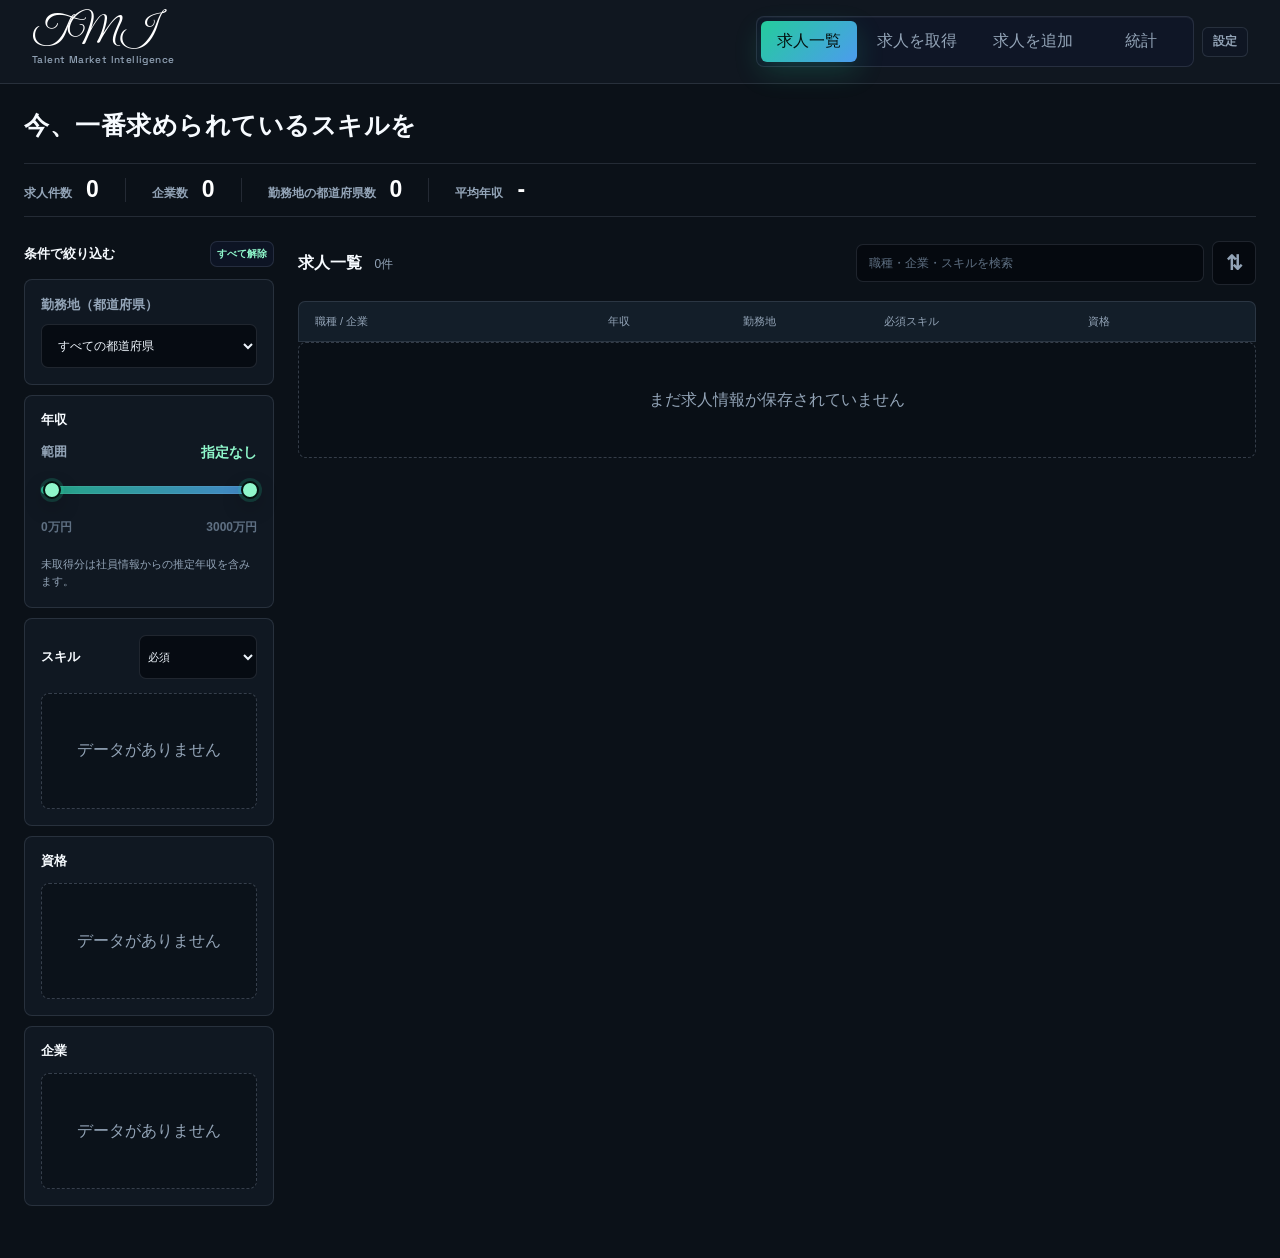
==== index.html @ b2e3cb08 "統計ページを追加（職種・スキル・資格の件数と月別推移）＋READMEを他リポジトリと同じ構成に整備" ====
<!doctype html>
<html lang="ja">
  <head>
    <meta charset="utf-8">
    <meta name="viewport" content="width=device-width, initial-scale=1">
    <title>Talent Market Intelligence</title>
    <link rel="icon" type="image/png" href="job_icon.png">
    <link rel="preconnect" href="https://fonts.googleapis.com">
    <link rel="preconnect" href="https://fonts.gstatic.com" crossorigin>
    <link href="https://fonts.googleapis.com/css2?family=Great+Vibes&family=Space+Grotesk:wght@600;700&display=swap" rel="stylesheet">
    <link rel="stylesheet" href="styles.css">
  </head>
  <body>
    <header class="app-header">
      <div class="brand">
        <h1>TMI</h1>
        <p>Talent Market Intelligence</p>
      </div>
      <div class="header-actions">
        <button class="settings-button" data-view="settings" type="button">設定</button>
        <nav class="tabs" aria-label="ページ切り替え">
          <button class="tab is-active" data-view="dashboard">求人一覧</button>
          <button class="tab" data-view="crawler">求人を取得</button>
          <button class="tab" data-view="manual">求人を追加</button>
          <a class="tab" href="stats.html">統計</a>
        </nav>
      </div>
    </header>

    <main>
      <section id="dashboard" class="view is-active">
        <div class="page-intro">
          <div><h2>今、一番求められているスキルを</h2></div>
          <button id="toggleFilterButton" class="ghost-button" type="button" aria-expanded="false" aria-controls="additionalFilterHeading regionPanel incomePanel certificationPanel companyPanel">その他の絞り込み</button>
        </div>
        <div class="metric-grid">
          <article class="metric">
            <span>求人件数</span>
            <strong id="jobCount">0</strong>
          </article>
          <article class="metric">
            <span>企業数</span>
            <strong id="companyCount">0</strong>
          </article>
          <article class="metric representative-companies" hidden>
            <span>代表企業</span>
            <div id="representativeCompanies" class="representative-list">-</div>
          </article>
          <article class="metric"><span>勤務地の都道府県数</span><strong id="regionCount">0</strong></article>
          <article class="metric">
            <span id="avgIncomeLabel">平均年収</span>
            <strong id="avgIncome">-</strong>
          </article>
        </div>

        <div class="dashboard-layout">
          <div id="explorerFilters" class="insight-column">
            <div id="additionalFilterHeading" class="filter-heading"><h2>条件で絞り込む</h2><button id="resetAllFilters" class="ghost-button compact-button" type="button">すべて解除</button></div>
            <section id="regionPanel" class="panel compact-panel">
              <label class="region-label" for="regionFilter">勤務地（都道府県）</label>
              <select id="regionFilter"><option value="">すべての都道府県</option></select>
            </section>
            <section id="incomePanel" class="panel compact-panel">
              <div class="panel-head">
                <h2>年収</h2>
                <button id="resetIncomeFilter" class="ghost-button compact-button" type="button" hidden>年収条件リセット</button>
              </div>
              <div class="income-filter" aria-label="年収フィルタ">
                <div class="income-filter-head">
                  <span>範囲</span>
                  <strong id="incomeFilterValue">指定なし</strong>
                </div>
                <div class="income-range-control">
                  <input id="incomeMinRange" type="range" min="0" max="3000" step="50" value="0" aria-label="年収下限">
                  <input id="incomeMaxRange" type="range" min="0" max="3000" step="50" value="3000" aria-label="年収上限">
                </div>
                <div class="income-filter-scale" aria-hidden="true">
                  <span id="incomeFilterMinLabel">0万円</span>
                  <span id="incomeFilterMaxLabel">3000万円</span>
                </div>
                <p class="income-estimate-hint">未取得分は社員情報からの推定年収を含みます。</p>
              </div>
            </section>

            <section class="panel skill-filter-panel">
              <div class="panel-head">
                <h2>スキル</h2>
                <div class="panel-actions">
                  <button id="resetSkillFilters" class="ghost-button compact-button" type="button" hidden>スキル条件リセット</button>
                  <select id="skillTypeFilter" aria-label="スキル種別">
                    <option value="required">必須</option>
                    <option value="preferred">推奨</option>
                  </select>
                </div>
              </div>
              <div id="skillChart" class="skill-chart empty">データがありません</div>
            </section>

            <section id="certificationPanel" class="panel compact-panel">
              <div class="panel-head">
                <h2>資格</h2>
                <button id="resetCertificationFilters" class="ghost-button compact-button" type="button" hidden>資格条件リセット</button>
              </div>
              <div id="certificationChart" class="skill-chart certification-cloud empty">データがありません</div>
            </section>

            <section id="companyPanel" class="panel compact-panel">
              <div class="panel-head">
                <h2>企業</h2>
                <button id="resetCompanyFilters" class="ghost-button compact-button" type="button" hidden>企業条件リセット</button>
              </div>
              <div id="companyChart" class="skill-chart company-cloud empty">データがありません</div>
            </section>
          </div>

          <section class="panel results-panel">
            <div class="panel-head">
              <h2>求人一覧 <span id="resultCount" class="result-count" aria-live="polite">0件</span></h2>
              <p id="jobLoadStatus" role="status" hidden></p>
              <div class="job-list-tools">
                <div class="sort-menu">
                  <button id="sortMenuButton" class="icon-button" type="button" aria-label="ソート条件" aria-expanded="false">⇅</button>
                  <div id="sortMenu" class="sort-options" hidden>
                    <button type="button" data-sort-value="default">初期順</button>
                    <button type="button" data-sort-value="income-desc">年収が高い順</button>
                    <button type="button" data-sort-value="income-asc">年収が低い順</button>
                    <button type="button" data-sort-value="company-asc">企業名順</button>
                    <button type="button" data-sort-value="location-asc">勤務地順</button>
                    <button type="button" data-sort-value="title-asc">職種名順</button>
                    <button type="button" data-sort-value="date-desc">登録日が新しい順</button>
                    <button type="button" data-sort-value="date-asc">登録日が古い順</button>
                  </div>
                </div>
                <div class="search-box">
                  <input id="searchInput" type="search" aria-label="求人を検索" placeholder="職種・企業・スキルを検索">
                </div>
              </div>
            </div>
            <div id="activeFilters" class="active-filters" aria-label="選択中の条件" hidden></div>
            <div class="job-table-head" aria-hidden="true"><span>職種 / 企業</span><span>年収</span><span>勤務地</span><span>必須スキル</span><span>資格</span></div>
            <div id="jobList" class="job-list empty">まだ求人情報が保存されていません</div>
          </section>
        </div>
      </section>

      <section id="crawler" class="view">
        <section class="panel crawler-panel">
          <div class="panel-head">
            <h2>求人情報を取得</h2>
          </div>

          <form id="crawlForm" class="crawl-form">
            <div class="form-row">
              <label>
                企業名
                <select id="crawlCompanySelect">
                  <option value="株式会社NTTデータ">株式会社NTTデータ</option>
                  <option value="NEC">NEC</option>
                  <option value="custom">直接入力</option>
                </select>
              </label>
              <label hidden>
                企業名を直接入力
                <input id="companyName" type="text" value="株式会社NTTデータ" required>
              </label>
              <label>
                最大取得件数
                <input id="crawlLimit" type="number" min="1" max="50" value="10">
              </label>
            </div>
            <label>
              求人一覧URL（企業選択で自動入力）
              <input id="crawlUrl" type="url" value="https://nttdata-career.jposting.net/u/job.phtml?job_category_code=34" placeholder="https://example.com/joblist" required>
            </label>
            <button class="primary-button" type="submit">クロール開始</button>
          </form>

          <div id="crawlStatus" class="status" aria-live="polite">企業を選択してクロール開始をクリックしてください。</div>
          <p class="helper-text">企業の公式求人一覧URLを自動入力します。別の一覧や個別求人を取得する場合はURLを変更できます。同じ内容は追加せず、変更された求人は更新します。</p>
        </section>

        <section class="panel">
          <h2>抽出結果プレビュー</h2>
          <div id="crawlPreview" class="job-list empty">取得した求人がここに表示されます</div>
        </section>
      </section>

      <section id="manual" class="view">
        <section class="panel crawler-panel">
          <div class="panel-head">
            <h2>求人票を貼り付け</h2>
          </div>

          <form id="manualForm" class="crawl-form">
            <div class="form-row">
              <label>
                企業名選択
                <select id="manualCompanySelect">
                  <option value="株式会社NTTデータ">株式会社NTTデータ</option>
                  <option value="NEC">NEC</option>
                  <option value="custom">直接入力</option>
                </select>
              </label>
              <label>
                企業名
                <input id="manualCompanyName" type="text" value="株式会社NTTデータ" required>
              </label>
            </div>
            <label>
              求人票テキスト
              <textarea id="manualText" rows="18" placeholder="求人票を丸ごと貼り付けてください" required></textarea>
            </label>
            <button class="primary-button" type="submit">解析してプレビュー</button>
          </form>

          <div id="manualStatus" class="status">求人票を貼り付けると、職務内容・年収・必須/歓迎スキルなどを抽出します。</div>
        </section>

        <section class="panel">
          <h2>解析結果プレビュー</h2>
          <div id="manualPreview" class="job-list empty">解析した求人がここに表示されます</div>
          <div id="manualEditor" class="manual-editor" hidden></div>
        </section>
      </section>

      <section id="settings" class="view">
        <div class="settings-heading"><div><p class="eyebrow">SETTINGS</p><h1>データと辞書を管理</h1><p>抽出する言葉を整えて、求人を比較しやすく。</p></div><div id="settingsOverview" class="settings-overview"></div></div>
        <section class="panel settings-workspace">
          <nav class="settings-tabs" role="tablist" aria-label="設定の項目">
            <button id="settingsTabSkill" type="button" role="tab" data-settings-tab="skill" aria-controls="settingsPaneSkill" aria-selected="true">スキル</button>
            <button id="settingsTabCertification" type="button" role="tab" data-settings-tab="certification" aria-controls="settingsPaneCertification" aria-selected="false">資格</button>
            <button id="settingsTabCategory" type="button" role="tab" data-settings-tab="skill-category" aria-controls="settingsPaneCategory" aria-selected="false">カテゴリ</button>
            <button id="settingsTabJobs" type="button" role="tab" data-settings-tab="jobs" aria-controls="settingsPaneJobs" aria-selected="false">求人管理</button>
          </nav>
          <div id="settingsDictionaryToolbar" class="settings-toolbar">
            <label class="settings-search">辞書を検索<input id="dictionarySearch" type="search" placeholder="名前・別名で検索（例：K8s）"></label>
            <label>カテゴリ<select id="dictionaryCategoryFilter"><option value="">すべて</option></select></label>
            <label>使用状況<select id="dictionaryUsageFilter"><option value="all">すべて</option><option value="used">求人で使用中</option><option value="unused">未使用</option></select></label>
            <label>並び順<select id="dictionarySort"><option value="usage">使用件数が多い順</option><option value="name">名前順</option></select></label>
          </div>
          <form id="dictionaryForm">
            <section id="settingsPaneSkill" class="dictionary-section" data-dictionary-type="skill" data-settings-pane="skill" role="tabpanel" aria-labelledby="settingsTabSkill">
              <div class="dictionary-head">
                <div><h2>スキル辞書 <span id="skillDictionaryCount" class="dictionary-count">0件</span></h2><p>言語・製品・具体的な経験を登録。同じ意味の表記は統合します。</p></div>
                <button class="ghost-button compact-button" data-add-dictionary-row="skill" type="button">＋ スキルを追加</button>
              </div>
              <div id="skillDictionaryEditor" class="dictionary-editor"></div>
              <details class="alias-guide"><summary>表記を統合するルール</summary><div id="skillAliasGuide"></div><p>必須と歓迎に同じ語がある場合は必須だけを表示。求人原文は保持します。</p></details>
            </section>
            <section id="settingsPaneCategory" class="dictionary-section" data-dictionary-type="skill-category" data-settings-pane="skill-category" role="tabpanel" aria-labelledby="settingsTabCategory" hidden>
              <div class="dictionary-head">
                <div><h2>カテゴリと色</h2><p>スキルカードの分類・色をまとめて管理します。</p></div>
                <button class="ghost-button compact-button" data-add-dictionary-row="skill-category" type="button">＋ カテゴリを追加</button>
              </div>
              <div id="skillCategoryEditor" class="dictionary-editor compact-dictionary-editor"></div>
            </section>
            <section id="settingsPaneCertification" class="dictionary-section" data-dictionary-type="certification" data-settings-pane="certification" role="tabpanel" aria-labelledby="settingsTabCertification" hidden>
              <div class="dictionary-head">
                <div><h2>資格辞書 <span id="certificationDictionaryCount" class="dictionary-count">0件</span></h2><p>認定・試験の名称を管理。製品名や職種は資格に含めません。</p></div>
                <button class="ghost-button compact-button" data-add-dictionary-row="certification" type="button">＋ 資格を追加</button>
              </div>
              <div id="certificationDictionaryEditor" class="dictionary-editor"></div>
            </section>
            <div class="settings-savebar">
              <span id="dictionaryDirtyStatus" role="status">保存済み</span>
              <div><button id="normalizeDictionaryButton" class="ghost-button" type="button">表記・重複を整理</button><button id="resetDictionaryButton" class="ghost-button" type="button">初期値に戻す</button><button id="saveDictionaryButton" class="primary-button" type="submit">変更を保存</button></div>
            </div>
          </form>
          <div id="dictionaryStatus" class="status" role="status" hidden></div>
          <section id="settingsPaneJobs" data-settings-pane="jobs" role="tabpanel" aria-labelledby="settingsTabJobs" hidden>
            <div class="dictionary-head"><div><h2>求人データ</h2><p>保存した原文から抽出し直すか、現在の項目だけを整理できます。</p></div></div>
            <div class="settings-data-actions"><div><strong>全文から再抽出</strong><p>辞書や抽出ルールを変更した後に使用します。</p><button id="reparseDocumentsButton" class="ghost-button" type="button">保存した全文から再解析</button></div><div><strong>表記を整理</strong><p>現在のスキル・資格・年収の表記を整えます。</p><button id="cleanupDataButton" class="ghost-button" type="button">データを整理</button></div></div>
            <div id="settingsJobStatus" class="status" role="status" hidden></div>
            <div class="settings-toolbar"><label class="settings-search">求人を検索<input id="settingsJobSearch" type="search" placeholder="求人名・企業・スキル"></label><label>企業<select id="settingsJobCompany"><option value="">すべての企業</option></select></label></div>
            <div class="settings-pagination"><span id="settingsJobCount"></span><div><button id="settingsJobsPrevious" class="ghost-button compact-button" type="button">前へ</button><span id="settingsJobPage"></span><button id="settingsJobsNext" class="ghost-button compact-button" type="button">次へ</button></div></div>
            <div id="settingsJobList" class="settings-job-list empty">求人がありません</div>
          </section>
        </section>
      </section>
    </main>

    <template id="jobCardTemplate">
      <article class="job-card">
        <div class="job-card-head">
          <div>
            <h3></h3>
            <p class="company"></p>
          </div>
          <span class="income"></span>
        </div>
        <div class="match-summary" hidden></div>
        <div class="job-meta"></div>
        <dl class="skill-block">
          <div>
            <dt>必須</dt>
            <dd class="required"></dd>
          </div>
          <div>
            <dt>資格</dt>
            <dd class="certifications"></dd>
          </div>
        </dl>
        <details class="job-detail-block">
          <summary><span class="detail-closed-label">詳細を確認</span><span class="detail-open-label">詳細を閉じる</span></summary>
          <div class="job-detail-content">
          <section><h4>歓迎スキル</h4><div class="preferred"></div></section>
          <section>
            <h4>職務内容</h4>
            <p class="description"></p>
          </section>
          <section>
            <h4>補足</h4>
            <p class="notes"></p>
          </section>
          <section class="income-estimate" hidden><h4>推定年収の根拠</h4><p class="income-estimate-text"></p><a class="income-estimate-source" target="_blank" rel="noreferrer"></a></section>
          <details class="source-document" hidden><summary>保存した求人全文</summary><p class="source-document-date"></p><pre class="source-document-text"></pre></details>
          </div>
        </details>
        <a class="source" target="_blank" rel="noreferrer">求人ページ</a>
      </article>
    </template>

    <script src="company-parsers.js"></script>
    <script src="crawler.js"></script>
    <script src="app.js"></script>
  </body>
</html>
---- styles.css ----
:root {
  color-scheme: dark;
  --bg: #080b10;
  --bg-soft: #0d121a;
  --surface: rgba(17, 24, 35, 0.86);
  --surface-strong: #111827;
  --surface-soft: #162230;
  --text: #edf4fb;
  --muted: #93a4b7;
  --faint: #5f7083;
  --line: rgba(148, 163, 184, 0.18);
  --line-strong: rgba(148, 163, 184, 0.32);
  --accent: #25d6a2;
  --accent-strong: #8ff7cb;
  --accent-blue: #51a7ff;
  --accent-soft: rgba(37, 214, 162, 0.13);
  --warn: #ffd18a;
  --warn-bg: rgba(154, 97, 0, 0.18);
  --shadow: 0 20px 60px rgba(0, 0, 0, 0.34);
}

*,
*::before,
*::after {
  box-sizing: border-box;
  min-width: 0;
}

html {
  width: 100%;
  max-width: 100%;
  overflow-x: hidden;
}

body {
  margin: 0;
  width: 100%;
  max-width: 100%;
  min-height: 100vh;
  overflow-x: hidden;
  background:
    radial-gradient(circle at 12% -8%, rgba(37, 214, 162, 0.2), transparent 30%),
    radial-gradient(circle at 88% 6%, rgba(81, 167, 255, 0.18), transparent 28%),
    linear-gradient(180deg, #0a0e15 0%, var(--bg) 42%, #06080c 100%);
  color: var(--text);
  font-family: "Segoe UI", "Yu Gothic UI", "Meiryo", sans-serif;
}

img,
svg,
canvas,
iframe {
  max-width: 100%;
}

body::before {
  content: "";
  position: fixed;
  inset: 0;
  z-index: -1;
  pointer-events: none;
  background-image:
    linear-gradient(rgba(148, 163, 184, 0.045) 1px, transparent 1px),
    linear-gradient(90deg, rgba(148, 163, 184, 0.045) 1px, transparent 1px);
  background-size: 48px 48px;
  mask-image: linear-gradient(180deg, rgba(0, 0, 0, 0.86), transparent 78%);
}

.app-header {
  display: flex;
  align-items: center;
  justify-content: space-between;
  gap: 24px;
  width: 100%;
  min-height: 112px;
  padding: 24px clamp(16px, 4vw, 52px) 20px;
  background: rgba(8, 11, 16, 0.72);
  border-bottom: 1px solid var(--line);
  backdrop-filter: blur(18px);
}

h1,
h2,
h3,
p {
  margin-top: 0;
}

h1 {
  margin-bottom: 0;
  color: #ffffff;
  font-family: "Great Vibes", "Brush Script MT", cursive;
  font-size: clamp(42px, 5vw, 68px);
  font-weight: 400;
  line-height: 0.82;
  text-shadow:
    0 0 24px rgba(37, 214, 162, 0.22),
    0 12px 34px rgba(0, 0, 0, 0.42);
}

h2 {
  margin-bottom: 0;
  color: #f7fbff;
  font-size: 18px;
  line-height: 1.25;
}

.brand {
  display: grid;
  justify-items: center;
  gap: 10px;
  width: max-content;
  max-width: 100%;
}

.brand p {
  margin-bottom: 0;
  text-align: center;
  color: var(--muted);
  font-family: "Space Grotesk", "Segoe UI", sans-serif;
  font-size: clamp(12px, 1.4vw, 16px);
  font-weight: 700;
  line-height: 1;
  text-transform: none;
  letter-spacing: 0;
}

main {
  width: min(1200px, calc(100% - 32px));
  max-width: 100%;
  margin: 28px auto 52px;
}

.tabs {
  display: inline-flex;
  gap: 4px;
  max-width: 100%;
  padding: 4px;
  border: 1px solid var(--line);
  border-radius: 8px;
  background: rgba(15, 23, 42, 0.68);
  box-shadow: inset 0 1px 0 rgba(255, 255, 255, 0.04);
}

.header-actions {
  display: grid;
  justify-items: end;
  gap: 8px;
  max-width: 100%;
}

.settings-button {
  min-height: 30px;
  border: 1px solid rgba(148, 163, 184, 0.18);
  border-radius: 6px;
  padding: 5px 10px;
  background: rgba(15, 23, 42, 0.36);
  color: var(--muted);
  font-size: 12px;
  font-weight: 800;
  cursor: pointer;
}

.settings-button:hover,
.settings-button.is-active {
  border-color: rgba(37, 214, 162, 0.38);
  color: var(--accent-strong);
  background: rgba(37, 214, 162, 0.08);
}

.tab,
button,
input,
select {
  font: inherit;
}

.tab {
  min-width: 96px;
  max-width: 100%;
  border: 0;
  border-radius: 6px;
  padding: 10px 16px;
  background: transparent;
  color: var(--muted);
  cursor: pointer;
  transition: background 160ms ease, color 160ms ease, box-shadow 160ms ease;
}

.tab:hover {
  color: var(--text);
  background: rgba(255, 255, 255, 0.04);
}

.tab.is-active {
  background: linear-gradient(135deg, rgba(37, 214, 162, 0.95), rgba(81, 167, 255, 0.92));
  color: #04110f;
  box-shadow: 0 10px 28px rgba(37, 214, 162, 0.18);
}

.view {
  display: none;
  max-width: 100%;
}

.view.is-active {
  display: block;
}

.metric-grid {
  display: grid;
  grid-template-columns: repeat(4, minmax(0, 1fr));
  gap: 14px;
  margin-bottom: 18px;
}

.metric,
.panel,
.job-card {
  max-width: 100%;
  background: var(--surface);
  border: 1px solid var(--line);
  border-radius: 8px;
  box-shadow: var(--shadow);
  backdrop-filter: blur(16px);
}

.metric {
  position: relative;
  overflow: hidden;
  min-height: 120px;
  padding: 18px;
}

.metric::after {
  content: "";
  position: absolute;
  right: -38px;
  top: -38px;
  width: 112px;
  height: 112px;
  border-radius: 50%;
  background: radial-gradient(circle, rgba(37, 214, 162, 0.18), transparent 68%);
}

.metric span {
  display: block;
  margin-bottom: 16px;
  color: var(--muted);
  font-size: 13px;
  font-weight: 700;
}

.metric strong {
  color: #ffffff;
  font-size: 34px;
  line-height: 1;
}

.representative-companies {
  display: flex;
  flex-direction: column;
}

.representative-companies > span {
  margin-bottom: 10px;
}

.representative-list {
  display: grid;
  grid-template-columns: repeat(2, minmax(0, 1fr));
  gap: 6px;
}

.representative-list span {
  display: inline-flex;
  align-items: center;
  justify-content: center;
  max-width: 100%;
  min-height: 26px;
  margin-bottom: 0;
  padding: 4px 6px;
  border: 1px solid rgba(81, 167, 255, 0.24);
  border-radius: 7px;
  background: rgba(81, 167, 255, 0.09);
  color: #d9ecff;
  font-size: 10px;
  font-weight: 850;
  line-height: 1.2;
  text-align: center;
  overflow-wrap: anywhere;
}

.dashboard-layout {
  display: grid;
  grid-template-columns: minmax(280px, 0.78fr) minmax(0, 1.52fr);
  max-width: 100%;
  gap: 18px;
}

.insight-column {
  display: grid;
  gap: 18px;
  align-content: start;
}

.compact-panel {
  padding-bottom: 14px;
}

.panel {
  padding: 18px;
}

.panel-head {
  display: flex;
  align-items: center;
  justify-content: space-between;
  flex-wrap: wrap;
  gap: 14px;
  margin-bottom: 16px;
}

input,
select,
textarea {
  width: 100%;
  max-width: 100%;
  min-height: 44px;
  border: 1px solid var(--line);
  border-radius: 7px;
  padding: 10px 12px;
  background: rgba(4, 8, 13, 0.72);
  color: var(--text);
  outline: none;
  transition: border-color 160ms ease, box-shadow 160ms ease, background 160ms ease;
}

input::placeholder {
  color: var(--faint);
}

input:focus,
select:focus,
textarea:focus {
  border-color: rgba(37, 214, 162, 0.76);
  box-shadow: 0 0 0 3px rgba(37, 214, 162, 0.12);
  background: rgba(7, 12, 20, 0.92);
}

input:disabled {
  border-color: rgba(148, 163, 184, 0.1);
  background: rgba(10, 15, 22, 0.42);
  color: var(--faint);
  cursor: not-allowed;
}

textarea {
  min-height: 320px;
  resize: vertical;
  line-height: 1.65;
}

select {
  width: auto;
  min-width: 118px;
}

.panel-actions {
  display: flex;
  align-items: center;
  justify-content: flex-end;
  flex-wrap: wrap;
  gap: 8px;
}

.job-list-tools {
  display: flex;
  align-items: center;
  justify-content: flex-end;
  gap: 8px;
  width: min(400px, 100%);
}

.sort-menu {
  position: relative;
  flex: 0 0 auto;
}

.icon-button {
  display: inline-grid;
  width: 44px;
  min-width: 44px;
  height: 44px;
  place-items: center;
  border: 1px solid var(--line);
  border-radius: 7px;
  background: rgba(4, 8, 13, 0.72);
  color: var(--muted);
  font-size: 20px;
  font-weight: 900;
  line-height: 1;
  cursor: pointer;
}

.icon-button:hover,
.icon-button.is-active,
.icon-button[aria-expanded="true"] {
  border-color: rgba(37, 214, 162, 0.48);
  background: rgba(37, 214, 162, 0.1);
  color: var(--accent-strong);
}

.sort-options {
  position: absolute;
  top: calc(100% + 8px);
  right: 0;
  z-index: 10;
  display: grid;
  min-width: 190px;
  padding: 6px;
  border: 1px solid var(--line-strong);
  border-radius: 8px;
  background: rgba(10, 15, 22, 0.98);
  box-shadow: 0 18px 42px rgba(0, 0, 0, 0.38);
}

.sort-options[hidden] {
  display: none;
}

.sort-options button {
  width: 100%;
  min-height: 34px;
  border: 0;
  border-radius: 6px;
  padding: 7px 9px;
  background: transparent;
  color: #dbe7f2;
  font-size: 12px;
  font-weight: 800;
  text-align: left;
  cursor: pointer;
}

.sort-options button:hover,
.sort-options button.is-active {
  background: rgba(37, 214, 162, 0.1);
  color: var(--accent-strong);
}

.search-box {
  flex: 1 1 auto;
  width: min(340px, 100%);
}

.skill-chart {
  display: grid;
  gap: 12px;
  max-width: 100%;
}

.skill-chart.word-cloud {
  display: flex;
  align-content: flex-start;
  align-items: center;
  flex-wrap: wrap;
  gap: 10px;
  min-height: 260px;
  padding: 8px 2px 2px;
  cursor: default;
}

.certification-cloud.word-cloud {
  min-height: 130px;
}

.company-cloud.word-cloud {
  min-height: 130px;
}

.trend-collapse {
  display: flex;
  flex-direction: column;
  flex: 1 0 100%;
  width: 100%;
}

.trend-collapse summary {
  order: 1;
  width: fit-content;
  max-width: 100%;
  min-height: 32px;
  padding: 6px 10px;
  border: 1px solid rgba(148, 163, 184, 0.2);
  border-radius: 7px;
  background: rgba(15, 23, 42, 0.62);
  color: #d8e4ef;
  font-size: 12px;
  font-weight: 900;
  cursor: pointer;
  list-style-position: inside;
}

.trend-collapse summary:hover {
  border-color: rgba(37, 214, 162, 0.38);
  color: var(--accent-strong);
}

.trend-collapse-body {
  order: 0;
  display: flex;
  align-content: flex-start;
  align-items: center;
  flex-wrap: wrap;
  gap: 10px;
  margin-bottom: 12px;
}

.income-filter {
  display: grid;
  gap: 10px;
}

.income-filter-head,
.income-filter-scale {
  display: flex;
  align-items: center;
  justify-content: space-between;
  gap: 12px;
}

.income-filter-head span {
  color: var(--muted);
  font-size: 13px;
  font-weight: 800;
}

.income-filter-head strong {
  color: var(--accent-strong);
  font-size: 14px;
  line-height: 1.3;
  text-align: right;
}

.income-filter-scale {
  color: var(--faint);
  font-size: 12px;
  font-weight: 750;
}

.income-range-control {
  --income-min-pos: 0%;
  --income-max-pos: 100%;
  position: relative;
  display: grid;
  align-items: center;
  min-height: 34px;
}

.income-range-control::before {
  content: "";
  grid-area: 1 / 1;
  height: 8px;
  border-radius: 999px;
  background:
    linear-gradient(
      90deg,
      rgba(148, 163, 184, 0.14) 0%,
      rgba(148, 163, 184, 0.14) var(--income-min-pos),
      rgba(37, 214, 162, 0.72) var(--income-min-pos),
      rgba(81, 167, 255, 0.74) var(--income-max-pos),
      rgba(148, 163, 184, 0.14) var(--income-max-pos),
      rgba(148, 163, 184, 0.14) 100%
    ),
    rgba(148, 163, 184, 0.14);
  box-shadow: inset 0 0 0 1px rgba(237, 244, 251, 0.07);
}

.income-range-control input[type="range"] {
  grid-area: 1 / 1;
  min-height: 34px;
  padding: 0;
  border: 0;
  background: transparent;
  box-shadow: none;
  pointer-events: none;
  appearance: none;
}

.income-range-control input[type="range"]::-webkit-slider-runnable-track {
  height: 8px;
  background: transparent;
}

.income-range-control input[type="range"]::-webkit-slider-thumb {
  width: 18px;
  height: 18px;
  margin-top: -5px;
  border: 2px solid #04110f;
  border-radius: 999px;
  background: var(--accent-strong);
  box-shadow: 0 0 0 3px rgba(37, 214, 162, 0.18), 0 8px 20px rgba(0, 0, 0, 0.28);
  cursor: pointer;
  pointer-events: auto;
  appearance: none;
}

.income-range-control input[type="range"]::-moz-range-track {
  height: 8px;
  background: transparent;
}

.income-range-control input[type="range"]::-moz-range-thumb {
  width: 18px;
  height: 18px;
  border: 2px solid #04110f;
  border-radius: 999px;
  background: var(--accent-strong);
  box-shadow: 0 0 0 3px rgba(37, 214, 162, 0.18), 0 8px 20px rgba(0, 0, 0, 0.28);
  cursor: pointer;
  pointer-events: auto;
}

.cloud-word {
  --word-rgb: 37, 214, 162;
  --word-text-rgb: 237, 244, 251;
  display: inline-flex;
  align-items: center;
  flex-wrap: wrap;
  gap: 7px;
  min-height: 36px;
  max-width: 100%;
  border: 1px solid rgba(var(--word-rgb), calc(var(--alpha) * 0.38));
  border-radius: 999px;
  padding: 7px 11px;
  background:
    linear-gradient(135deg, rgba(var(--word-rgb), calc(var(--alpha) * 0.18)), rgba(81, 167, 255, calc(var(--alpha) * 0.08))),
    rgba(10, 15, 22, 0.72);
  color: rgba(var(--word-text-rgb), var(--alpha));
  font-size: var(--size);
  font-weight: 850;
  line-height: 1.1;
  word-break: break-word;
  overflow-wrap: anywhere;
  cursor: pointer;
  opacity: 0;
  transform: translateY(5px);
  animation: cloudIn 260ms ease forwards;
  animation-delay: var(--delay);
}

.cloud-word:hover {
  border-color: rgba(var(--word-rgb), 0.72);
  color: #ffffff;
  box-shadow: 0 10px 28px rgba(var(--word-rgb), 0.14);
  transform: translateY(-1px);
}

.cloud-word.is-filtering {
  border-color: rgba(81, 167, 255, 0.82);
  background:
    linear-gradient(135deg, rgba(37, 214, 162, 0.22), rgba(81, 167, 255, 0.26)),
    rgba(10, 15, 22, 0.86);
  color: #ffffff;
}

.cloud-word span {
  display: inline-grid;
  min-width: 22px;
  height: 22px;
  place-items: center;
  border-radius: 999px;
  background: rgba(237, 244, 251, 0.1);
  color: rgba(var(--word-rgb), 0.95);
  font-size: 12px;
  font-weight: 900;
  font-variant-numeric: tabular-nums;
}

.word-language {
  --word-rgb: 248, 151, 151;
  --word-text-rgb: 255, 220, 220;
}

.word-framework {
  --word-rgb: 251, 191, 126;
  --word-text-rgb: 255, 228, 190;
}

.word-infra {
  --word-rgb: 125, 211, 252;
  --word-text-rgb: 211, 241, 255;
}

.word-data {
  --word-rgb: 103, 232, 249;
  --word-text-rgb: 205, 250, 255;
}

.word-ai {
  --word-rgb: 196, 181, 253;
  --word-text-rgb: 235, 229, 255;
}

.word-domain {
  --word-rgb: 147, 197, 253;
  --word-text-rgb: 219, 234, 254;
}

.word-process {
  --word-rgb: 167, 243, 208;
  --word-text-rgb: 219, 255, 239;
}

.word-management {
  --word-rgb: 253, 224, 71;
  --word-text-rgb: 255, 246, 188;
}

.word-security {
  --word-rgb: 252, 165, 165;
  --word-text-rgb: 255, 226, 226;
}

.word-certification {
  --word-rgb: 216, 180, 254;
  --word-text-rgb: 243, 232, 255;
}

.word-company {
  --word-rgb: 125, 211, 252;
  --word-text-rgb: 211, 241, 255;
}

@keyframes cloudIn {
  to {
    opacity: 1;
    transform: translateY(0);
  }
}

.job-list {
  display: grid;
  gap: 12px;
  max-width: 100%;
}

.empty {
  display: grid;
  min-height: 116px;
  place-items: center;
  color: var(--muted);
  border: 1px dashed var(--line-strong);
  border-radius: 8px;
  background: rgba(10, 15, 22, 0.58);
}

.job-card {
  padding: 16px;
  box-shadow: none;
  background: rgba(13, 19, 29, 0.72);
  transition: border-color 160ms ease, transform 160ms ease, background 160ms ease;
}

.job-card:hover {
  border-color: rgba(37, 214, 162, 0.34);
  background: rgba(18, 27, 40, 0.82);
  transform: translateY(-1px);
}

.job-card-head {
  display: flex;
  justify-content: space-between;
  gap: 14px;
  margin-bottom: 10px;
}

.job-card-head > div {
  max-width: 100%;
}

.job-card h3 {
  margin-bottom: 5px;
  color: #fbfdff;
  font-size: 17px;
  line-height: 1.4;
  overflow-wrap: anywhere;
}

.company,
.description,
.notes {
  color: var(--muted);
}

.company {
  margin-bottom: 0;
  font-size: 13px;
  overflow-wrap: anywhere;
}

.match-summary {
  display: flex;
  flex-wrap: wrap;
  gap: 6px;
  margin: 8px 0 10px;
}

.match-summary span {
  max-width: 100%;
  padding: 4px 7px;
  border: 1px solid rgba(37, 214, 162, 0.24);
  border-radius: 999px;
  background: rgba(37, 214, 162, 0.08);
  color: #b8f5e5;
  font-size: 11px;
  font-weight: 800;
  overflow-wrap: anywhere;
}

.job-card mark {
  border-radius: 4px;
  padding: 0 3px;
  background: rgba(250, 204, 21, 0.24);
  color: #fef9c3;
  box-shadow: inset 0 -1px 0 rgba(250, 204, 21, 0.45);
}

.job-meta {
  display: flex;
  flex-wrap: wrap;
  gap: 7px;
  margin: 12px 0;
}

.job-meta span {
  padding: 5px 8px;
  border: 1px solid rgba(148, 163, 184, 0.2);
  border-radius: 999px;
  background: rgba(148, 163, 184, 0.08);
  color: #c7d4e2;
  font-size: 12px;
  font-weight: 800;
}

.description,
.notes {
  margin: 0;
  line-height: 1.7;
  overflow-wrap: anywhere;
}

.income {
  flex: 0 0 auto;
  max-width: 100%;
  height: fit-content;
  padding: 6px 10px;
  border: 1px solid rgba(37, 214, 162, 0.28);
  border-radius: 999px;
  background: var(--accent-soft);
  color: var(--accent-strong);
  font-weight: 800;
  font-size: 13px;
  white-space: nowrap;
}

.skill-block {
  display: grid;
  gap: 8px;
  margin: 12px 0;
}

.skill-block div {
  display: grid;
  grid-template-columns: 54px 1fr;
  gap: 8px;
}

.skill-block dt {
  color: var(--accent-strong);
  font-weight: 800;
}

.skill-block dd {
  margin: 0;
  color: #dbe7f2;
  word-break: break-word;
  overflow-wrap: anywhere;
}

.job-detail-block {
  margin: 12px 0 10px;
  border-top: 1px solid rgba(148, 163, 184, 0.14);
  padding-top: 10px;
}

.job-detail-block > summary {
  width: fit-content;
  max-width: 100%;
  min-height: 32px;
  padding: 6px 9px;
  border: 1px solid rgba(148, 163, 184, 0.2);
  border-radius: 7px;
  background: rgba(15, 23, 42, 0.62);
  color: #d8e4ef;
  font-size: 12px;
  font-weight: 900;
  cursor: pointer;
  list-style-position: inside;
  display: flex;
  align-items: center;
  gap: 12px;
  line-height: 20px;
  list-style: none;
}

.job-detail-block > summary::-webkit-details-marker { display: none; }
.job-detail-block > summary::marker { content: ""; }
.job-detail-block > summary::after { content: ""; width: 7px; height: 7px; border-right: 1.5px solid currentColor; border-bottom: 1.5px solid currentColor; transform: rotate(45deg); margin-top: -4px; }
.job-detail-block[open] > summary::after { transform: rotate(225deg); margin-top: 4px; }
.detail-open-label, .job-detail-block[open] > summary .detail-closed-label { display: none; }
.job-detail-block[open] > summary .detail-open-label { display: inline; }
.job-detail-block > summary:hover {
  border-color: rgba(37, 214, 162, 0.38);
  color: var(--accent-strong);
}

.job-detail-content { min-width: 0; margin-top: 12px; padding: 18px; background: var(--bg-soft); border: 1px solid var(--line); border-radius: 8px; display: grid; gap: 18px; }
.job-detail-content > section { min-width: 0; margin: 0; }
.job-detail-content p { margin: 0; line-height: 1.9; overflow-wrap: anywhere; }
.job-detail-content .source-document { margin-top: 0; min-width: 0; }
.source-document > summary { cursor: pointer; color: var(--muted); font-size: 12px; line-height: 1.7; }

.job-detail-block section {
  display: grid;
  gap: 6px;
  margin-top: 12px;
}

.job-detail-block h4 {
  margin: 0;
  color: #eef6ff;
  font-size: 12px;
}

.certification-tags {
  display: flex;
  flex-wrap: wrap;
  gap: 7px;
}

.certification-tags span {
  max-width: 100%;
  padding: 5px 8px;
  border: 1px solid rgba(81, 167, 255, 0.26);
  border-radius: 999px;
  background: rgba(81, 167, 255, 0.1);
  color: #cfe7ff;
  font-size: 12px;
  font-weight: 800;
  line-height: 1.35;
  overflow-wrap: anywhere;
}

.source {
  color: var(--accent-strong);
  font-weight: 800;
  text-decoration-color: rgba(37, 214, 162, 0.45);
  text-underline-offset: 3px;
}

.crawler-panel {
  margin-bottom: 18px;
}

.crawl-form {
  display: grid;
  gap: 14px;
}

.form-actions {
  display: flex;
  justify-content: flex-end;
}

.dictionary-section {
  min-width: 0;
  border: 1px solid var(--line);
  border-radius: 8px;
  background: rgba(15, 23, 42, 0.34);
  overflow: hidden;
}

.dictionary-head {
  display: flex;
  align-items: center;
  justify-content: space-between;
  gap: 12px;
  padding: 12px;
  border-bottom: 1px solid var(--line);
}

.dictionary-head h3 {
  display: flex;
  align-items: center;
  gap: 8px;
  margin: 0;
  font-size: 15px;
}

.dictionary-count {
  display: inline-flex;
  align-items: center;
  min-height: 24px;
  padding: 2px 8px;
  border: 1px solid rgba(148, 163, 184, 0.22);
  border-radius: 999px;
  color: var(--muted);
  font-size: 12px;
  font-weight: 800;
  background: rgba(2, 6, 23, 0.28);
}

.dictionary-editor {
  display: grid;
  gap: 10px;
  max-height: 360px;
  overflow-y: auto;
  padding: 12px;
}

.dictionary-row {
  display: grid;
  grid-template-columns: minmax(160px, 1.3fr) minmax(130px, 0.8fr) auto;
  align-items: end;
  gap: 10px;
  padding: 10px;
  border: 1px solid rgba(148, 163, 184, 0.18);
  border-radius: 8px;
  background: rgba(2, 6, 23, 0.28);
}

.dictionary-row-simple {
  grid-template-columns: minmax(160px, 1fr) auto;
}

.dictionary-category-row {
  grid-template-columns: minmax(150px, 1fr) 96px auto;
}

.dictionary-row label {
  min-width: 0;
  font-size: 12px;
  color: var(--muted);
}

.dictionary-row input[type="text"] {
  margin-top: 5px;
}

.dictionary-color-label input[type="color"] {
  width: 100%;
  height: 44px;
  margin-top: 5px;
  padding: 4px;
  border: 1px solid var(--line);
  border-radius: 6px;
  background: rgba(15, 23, 42, 0.72);
}

.compact-dictionary-editor {
  max-height: 240px;
}

label {
  display: grid;
  gap: 7px;
  max-width: 100%;
  color: var(--muted);
  font-size: 13px;
  font-weight: 800;
}

.form-row {
  display: grid;
  grid-template-columns: repeat(auto-fit, minmax(180px, 1fr));
  gap: 14px;
}

.primary-button,
.ghost-button,
.danger-button {
  max-width: 100%;
  min-height: 44px;
  border-radius: 7px;
  padding: 10px 16px;
  font-weight: 800;
  white-space: normal;
  cursor: pointer;
  transition: transform 160ms ease, box-shadow 160ms ease, border-color 160ms ease, background 160ms ease;
}

.primary-button {
  width: fit-content;
  border: 1px solid rgba(37, 214, 162, 0.92);
  background: linear-gradient(135deg, var(--accent), var(--accent-blue));
  color: #04110f;
  box-shadow: 0 14px 30px rgba(37, 214, 162, 0.2);
}

.ghost-button {
  border: 1px solid var(--line);
  background: rgba(15, 23, 42, 0.72);
  color: var(--accent-strong);
}

.compact-button {
  min-height: 36px;
  padding: 7px 10px;
  font-size: 12px;
}

.danger-button {
  width: fit-content;
  border: 1px solid rgba(248, 113, 113, 0.48);
  background: rgba(127, 29, 29, 0.18);
  color: #fecaca;
}

.primary-button:hover,
.ghost-button:hover,
.danger-button:hover {
  transform: translateY(-1px);
  box-shadow: 0 16px 34px rgba(0, 0, 0, 0.28);
}

.ghost-button:hover {
  border-color: rgba(37, 214, 162, 0.45);
  background: rgba(20, 31, 46, 0.92);
}

.danger-button:hover {
  border-color: rgba(248, 113, 113, 0.78);
  background: rgba(127, 29, 29, 0.32);
}

.status {
  margin-top: 16px;
  padding: 12px;
  border: 1px solid rgba(255, 209, 138, 0.24);
  border-radius: 8px;
  background: var(--warn-bg);
  color: var(--warn);
  line-height: 1.55;
}

.status[hidden] {
  display: none;
}

.settings-job-list {
  display: grid;
  gap: 10px;
}

.settings-job-item {
  display: grid;
  grid-template-columns: minmax(0, 1fr) auto;
  align-items: center;
  gap: 14px;
  padding: 14px;
  border: 1px solid var(--line);
  border-radius: 8px;
  background: rgba(13, 19, 29, 0.72);
}

.settings-job-item h3 {
  margin-bottom: 5px;
  font-size: 15px;
  overflow-wrap: anywhere;
}

.settings-job-item p {
  margin-bottom: 0;
  color: var(--muted);
  font-size: 13px;
  line-height: 1.5;
  overflow-wrap: anywhere;
}

.manual-editor {
  display: grid;
  gap: 14px;
  margin-top: 16px;
  padding-top: 16px;
  border-top: 1px solid var(--line);
}

.editor-head {
  margin-bottom: 0;
}

.manual-save-actions {
  display: flex;
  align-items: center;
  justify-content: flex-end;
  flex-wrap: wrap;
  gap: 10px;
}

.duplicate-warning {
  max-width: 520px;
  padding: 10px 12px;
  border: 1px solid rgba(248, 113, 113, 0.58);
  border-radius: 8px;
  background: rgba(127, 29, 29, 0.34);
  color: #fecaca;
  font-size: 13px;
  font-weight: 800;
  line-height: 1.45;
}

.duplicate-warning[hidden] {
  display: none;
}

.editor-grid {
  display: grid;
  grid-template-columns: repeat(2, minmax(0, 1fr));
  gap: 14px;
}

@media (max-width: 860px) {
  .app-header,
  .panel-head,
  .job-card-head {
    align-items: stretch;
    flex-direction: column;
  }

  .metric-grid,
  .dashboard-layout,
  .editor-grid,
  .dictionary-row,
  .settings-job-item,
  .form-row {
    grid-template-columns: 1fr;
  }

  .form-actions {
    justify-content: stretch;
  }

  .form-actions > * {
    width: 100%;
  }

  .manual-save-actions {
    justify-content: stretch;
  }

  .manual-save-actions > * {
    width: 100%;
  }

  .tabs {
    display: grid;
    grid-template-columns: repeat(3, minmax(0, 1fr));
    width: 100%;
  }

  .header-actions {
    justify-items: stretch;
  }

  .brand {
    justify-items: start;
  }

  .tab {
    min-width: 0;
    padding-inline: 8px;
    white-space: normal;
  }

  .job-list-tools,
  .search-box,
  select {
    width: 100%;
  }

  .panel-actions {
    width: 100%;
    justify-content: stretch;
  }

  .panel-actions > * {
    flex: 1 1 150px;
  }

  .skill-block div {
    grid-template-columns: 46px minmax(0, 1fr);
  }
}

@media (max-width: 560px) {
  .app-header {
    gap: 16px;
    min-height: 0;
    padding: 18px 12px 14px;
  }

  h1 {
    font-size: clamp(36px, 13vw, 50px);
  }

  .brand {
    width: fit-content;
    gap: 6px;
  }

  .brand p {
    font-size: 11px;
    line-height: 1.2;
  }

  main {
    width: calc(100% - 20px);
    margin: 18px auto 36px;
  }

  .tabs {
    grid-template-columns: repeat(3, minmax(0, 1fr));
  }

  .tab {
    min-width: 0;
    padding: 9px 6px;
    font-size: 12px;
  }

  .metric {
    min-height: 92px;
    padding: 14px;
  }

  .metric span {
    margin-bottom: 10px;
  }

  .metric strong {
    font-size: 28px;
  }

  .panel,
  .job-card {
    padding: 14px;
  }

  .skill-chart.word-cloud {
    align-items: flex-start;
    min-height: 128px;
    gap: 6px;
    padding: 4px 2px 6px;
  }

  .certification-cloud.word-cloud {
    min-height: 96px;
  }

  .cloud-word {
    min-height: 28px;
    padding: 4px 8px;
    gap: 5px;
    font-size: min(var(--size), 17px);
    line-height: 1.05;
  }

  .cloud-word span {
    min-width: 18px;
    height: 18px;
    font-size: 11px;
  }

  .trend-collapse-body {
    gap: 6px;
  }

  .income {
    width: fit-content;
    max-width: 100%;
  }

  textarea {
    min-height: 220px;
  }

  .primary-button,
  .ghost-button,
  .danger-button {
    width: 100%;
  }

  .compact-button {
    min-height: 32px;
    padding: 6px 8px;
    font-size: 11px;
  }
}

@media (max-width: 380px) {
  .tabs {
    grid-template-columns: 1fr;
  }

  .skill-block div {
    grid-template-columns: 1fr;
    gap: 4px;
  }
}
/* Job explorer: compact filters and comparable rows. */
[hidden] { display: none !important; }
body { background: #0b1118; }
body::before { display: none; }
.app-header { min-height: 76px; padding: 16px 32px; background: #101720; }
.brand { justify-items: start; gap: 6px; }
.brand h1 { font-size: 38px; text-shadow: none; }
.brand p { font-size: 10px; font-weight: 500; letter-spacing: .04em; }
.header-actions { display: flex; align-items: center; flex-direction: row-reverse; }
main { width: min(1540px, calc(100% - 48px)); margin-top: 26px; }
.page-intro { display: flex; justify-content: space-between; align-items: center; margin-bottom: 22px; }
.eyebrow { color: var(--accent); font-size: 10px; font-weight: 700; letter-spacing: .16em; margin-bottom: 9px; }
.page-intro h2 { font-size: 25px; font-weight: 650; letter-spacing: .02em; }
.page-intro p:last-child { margin: 9px 0 0; color: var(--muted); font-size: 13px; }
#toggleFilterButton { display: none; }
.metric-grid { display: flex; gap: 0; border-block: 1px solid var(--line); padding: 14px 0; margin-bottom: 24px; }
.metric { display: flex; align-items: baseline; gap: 14px; min-height: 0; padding: 0 26px; border: none; border-right: 1px solid var(--line); background: none; box-shadow: none; backdrop-filter: none; border-radius: 0; }
.metric:first-child { padding-left: 0; }
.metric:last-child { border-right: none; }
.metric::after { display: none; }
.metric span { font-size: 12px; margin: 0; }
.metric strong { font-size: 23px; font-variant-numeric: tabular-nums; }
.dashboard-layout { grid-template-columns: 250px minmax(0, 1fr); gap: 24px; align-items: start; }
.insight-column { gap: 10px; }
.panel { box-shadow: none; background: #101822; padding: 16px; backdrop-filter: none; }
.panel-head { gap: 10px; margin-bottom: 14px; }
.insight-column h2, .filter-heading h2 { font-size: 13px; }
.filter-heading { display: flex; align-items: center; justify-content: space-between; margin-bottom: 2px; }
.filter-heading button { font-size: 11px; }
.region-label { display: block; font-size: 13px; font-weight: 650; margin-bottom: 10px; }
#regionFilter { width: 100%; font-size: 12px; }
.skill-chart.word-cloud { min-height: 0; gap: 7px; align-items: start; justify-content: start; }
.cloud-word { font-size: 12px !important; opacity: 1 !important; padding: 6px 8px; border: 1px solid var(--line); border-radius: 5px; background: #16202b; line-height: 1.4; animation: none; }
.cloud-word span { font-size: 10px !important; margin-left: 6px; color: var(--muted); }
.cloud-word.is-filtering { background: var(--accent-soft); border-color: var(--accent); }
.trend-collapse summary { font-size: 11px; padding: 5px 8px; }
.insight-column .compact-button { padding: 4px 6px; min-height: 26px; font-size: 10px; }
.insight-column .panel-actions { gap: 4px; }
.insight-column .panel-actions select { font-size: 11px; padding: 4px; }
.results-panel { background: transparent; padding: 0; border: 0; }
.results-panel > .panel-head { padding: 0 0 16px; margin: 0; }
.results-panel h2 { font-size: 16px; white-space: nowrap; }
.result-count { margin-left: 8px; font-size: 12px; color: var(--muted); font-weight: 500; }
.job-list-tools { flex-direction: row-reverse; gap: 8px; }
.search-box { width: clamp(180px, 25vw, 340px); }
.search-box input { font-size: 12px; min-height: 38px; }
.active-filters { display: flex; flex-wrap: wrap; gap: 6px; margin-bottom: 14px; }
.active-filters button { color: var(--accent-strong); background: var(--accent-soft); border: 1px solid rgba(37,214,162,.24); border-radius: 5px; padding: 6px 9px; font-size: 11px; cursor: pointer; }
.job-table-head, #jobList .job-card { display: grid; grid-template-columns: minmax(0, 2fr) minmax(0, .85fr) minmax(0, .9fr) minmax(0, 1.35fr) minmax(0, 1.1fr); column-gap: 18px; }
.job-table-head { padding: 12px 16px; color: var(--muted); background: #131e29; border: 1px solid var(--line); border-radius: 7px 7px 0 0; font-size: 11px; }
#jobList { gap: 0; }
#jobList .job-card { padding: 18px 16px 12px; border-radius: 0; border-top: 0; background: #101822; align-items: start; row-gap: 12px; }
#jobList .job-card:last-child { border-radius: 0 0 7px 7px; }
#jobList .job-card:hover { transform: none; background: #14202c; }
#jobList .job-card-head, #jobList .skill-block, #jobList .skill-block > div { display: contents; }
#jobList .job-card-head > div { grid-column: 1; grid-row: 1; }
#jobList h3 { font-size: 13px; line-height: 1.65; font-weight: 650; }
#jobList .company { font-size: 11px; margin-top: 6px; }
#jobList .income { grid-column: 2; grid-row: 1; white-space: normal; overflow-wrap: anywhere; font-size: 12px; border: 0; background: none; padding: 0; line-height: 1.65; }
#jobList .job-meta { grid-column: 3; grid-row: 1; margin: 0; font-size: 11px; display: grid; }
#jobList .job-meta span { padding: 0; border: 0; background: none; font-size: 11px; line-height: 1.65; }
#jobList .skill-block dt { display: none; }
#jobList .required { grid-column: 4; grid-row: 1; }
#jobList .certifications { grid-column: 5; grid-row: 1; }
#jobList .skill-block dd { margin: 0; font-size: 11px; line-height: 1.8; }
#jobList .certification-tags span { font-size: 10px; padding: 3px 5px; border-radius: 4px; }
#jobList .match-summary { grid-column: 1 / -1; margin: 0; }
#jobList .source { grid-column: 1; grid-row: 2; font-size: 11px; width: fit-content; margin: 8px 0 0; align-self: start; line-height: 20px; position: relative; z-index: 1; }
#jobList .job-detail-block { grid-column: 1 / -1; grid-row: 2; min-width: 0; border: 0; padding: 0; margin: 0; }
#jobList .job-detail-block > summary { font-size: 12px; font-weight: 600; color: var(--muted); padding: 8px 12px; min-height: 36px; min-width: 124px; justify-content: space-between; margin-left: auto; white-space: nowrap; }
#jobList .job-detail-block[open] { grid-column: 1 / -1; grid-row: 2; }
#jobList .job-detail-content > section { margin: 0; }
#jobList .job-detail-block section { font-size: 12px; }
#jobList .empty { padding: 32px; text-align: center; }
button:focus-visible, summary:focus-visible, a:focus-visible { outline: 2px solid var(--accent); outline-offset: 3px; }
.skill-cards {
  display: flex;
  flex-wrap: wrap;
  align-content: flex-start;
  gap: 6px;
}
.skill-card {
  display: inline-block;
  max-width: 100%;
  padding: 5px 8px;
  border: 1px solid rgba(37, 214, 162, .24);
  border-radius: 6px;
  background: rgba(37, 214, 162, .07);
  color: #c7f1e4;
  font-size: 11px;
  font-weight: 600;
  line-height: 1.5;
  overflow-wrap: anywhere;
}
.preferred .skill-card {
  border-color: rgba(81, 167, 255, .25);
  background: rgba(81, 167, 255, .08);
  color: #c9e2ff;
}
.skill-card mark { color: inherit; }
.source-document { margin-top: 16px; }
.source-document-date { color: var(--muted); font-size: 11px; margin-top: 12px; }
.source-document-text { white-space: pre-wrap; overflow-wrap: anywhere; max-height: 500px; overflow-y: auto; font: inherit; line-height: 1.8; padding: 14px; background: var(--bg-soft); border: 1px solid var(--line); border-radius: 6px; }
@media (max-width: 1080px) {
  .dashboard-layout { grid-template-columns: 220px minmax(0, 1fr); gap: 16px; }
  .job-table-head { display: none; }
  #jobList .job-card { grid-template-columns: minmax(0, 1fr) minmax(0, 1fr); border-top: 1px solid var(--line); border-radius: 7px; margin-bottom: 10px; }
  #jobList .job-card-head > div { grid-column: 1 / -1; grid-row: 1; }
  #jobList .income { grid-column: 1; grid-row: 2; }
  #jobList .job-meta { grid-column: 2; grid-row: 2; }
  #jobList .required { grid-column: 1; grid-row: 3; }
  #jobList .certifications { grid-column: 2; grid-row: 3; }
  #jobList .required::before, #jobList .certifications::before { display: block; color: var(--muted); font-size: 10px; margin-bottom: 4px; }
  #jobList .required::before { content: '必須スキル'; }
  #jobList .required.skill-cards::before { flex-basis: 100%; margin-bottom: 0; }
  #jobList .certifications::before { content: '資格'; }
  #jobList .source { grid-column: 1; grid-row: 4; }
  #jobList .job-detail-block { grid-column: 1 / -1; grid-row: 4; }
  #jobList .job-detail-block[open] { grid-column: 1 / -1; grid-row: 4; }
  .results-panel > .panel-head { align-items: stretch; flex-direction: column; }
  .job-list-tools { justify-content: space-between; }
  .search-box { width: 100%; }
}
@media (max-width: 760px) {
  main { width: calc(100% - 28px); margin-top: 20px; }
  .app-header { padding: 14px; gap: 12px; }
  .brand p { display: none; }
  .brand h1 { font-size: 32px; }
  .tabs { gap: 0; padding: 2px; }
  .tab { padding: 8px; font-size: 11px; }
  .settings-button { font-size: 10px; padding: 5px; white-space: nowrap; }
  .header-actions { gap: 5px; }
  .page-intro { gap: 12px; }
  .page-intro h2 { font-size: 20px; }
  .page-intro p:last-child { font-size: 11px; line-height: 1.7; }
  #toggleFilterButton { display: block; width: auto; flex: 0 0 auto; white-space: nowrap; font-size: 11px; padding: 9px; }
  .filter-heading button, .insight-column .compact-button { width: auto; }
  .metric-grid { flex-wrap: wrap; gap: 14px 0; }
  .metric { width: 50%; padding: 0 12px; }
  .metric:nth-child(2n) { border: 0; }
  .metric:nth-child(4) { padding-left: 0; }
  .metric strong { font-size: 19px; }
  .dashboard-layout { grid-template-columns: 1fr; }
  .insight-column { display: grid; }
  .insight-column:not(.is-expanded) > :not(.skill-filter-panel) { display: none; }
  .skill-filter-panel { order: -1; }
  #jobList h3 { font-size: 14px; }
}

.income-estimate-hint { color: var(--muted); font-size: 11px; margin: 10px 0 0; line-height: 1.6; }
.income-estimate-text { font-size: 12px; line-height: 1.8; }
.income-estimate-source { font-size: 12px; }

.settings-heading { display: flex; justify-content: space-between; align-items: center; gap: 24px; margin: 12px 0 26px; }
.settings-heading h1 { margin: 6px 0 10px; font-size: 28px; }
.settings-heading p, .dictionary-head p, .settings-data-actions p { color: var(--muted); font-size: 13px; line-height: 1.7; margin: 5px 0; }
.settings-overview { display: flex; gap: 28px; }
.settings-overview span { display: grid; gap: 6px; font-size: 11px; color: var(--muted); }
.settings-overview strong { color: var(--text); font-size: 23px; }
.settings-workspace { padding: 0 24px 24px; }
.settings-tabs { display: flex; gap: 24px; border-bottom: 1px solid var(--line); margin-bottom: 22px; }
.settings-tabs button { background: none; border: 0; border-bottom: 2px solid transparent; border-radius: 0; padding: 18px 8px; color: var(--muted); width: auto; }
.settings-tabs button[aria-selected="true"] { color: var(--text); border-bottom-color: #25d6a2; }
.settings-toolbar { display: flex; flex-wrap: wrap; align-items: end; gap: 12px; margin: 16px 0 22px; }
.settings-toolbar label { display: grid; gap: 7px; font-size: 11px; color: var(--muted); min-width: 150px; }
.settings-toolbar .settings-search { flex: 1; min-width: 220px; }
#dictionaryForm { display: block; }
#settings .dictionary-section { padding: 0; background: none; border: 0; }
#settings .dictionary-head { align-items: center; padding-bottom: 12px; }
#settings .dictionary-head h2 { margin: 0; font-size: 18px; }
#settings .dictionary-editor { max-height: 570px; overflow-y: auto; gap: 0; padding-right: 8px; }
#settings .dictionary-row { grid-template-columns: minmax(210px, 1fr) minmax(130px, 200px) 95px 65px; align-items: center; padding: 12px 0; border: 0; border-bottom: 1px solid var(--line); border-radius: 0; background: none; }
#settings .dictionary-row-simple { grid-template-columns: minmax(230px, 1fr) 95px 65px; }
#settings .dictionary-category-row { grid-template-columns: 1fr 100px 65px; }
#settings .dictionary-row label { color: var(--muted); font-size: 10px; }
#settings .dictionary-row input, #settings .dictionary-row select { padding: 9px 11px; font-size: 13px; min-height: 40px; }
.dictionary-usage { font-size: 11px; color: var(--muted); text-align: right; }
.dictionary-aliases { display: block; color: var(--muted); font-size: 10px; line-height: 1.6; overflow-wrap: anywhere; }
.settings-savebar { position: sticky; bottom: 12px; display: flex; justify-content: space-between; align-items: center; gap: 12px; margin-top: 24px; padding: 14px; background: var(--surface-strong); border: 1px solid var(--line); border-radius: 12px; z-index: 2; box-shadow: 0 8px 24px #0003; }
.settings-savebar > div { display: flex; gap: 8px; }
.settings-savebar button { font-size: 12px; width: auto; }
#dictionaryDirtyStatus { font-size: 12px; color: var(--muted); }
#dictionaryDirtyStatus.is-dirty { color: #fde047; }
.alias-guide { margin: 16px 0 0; padding: 14px; font-size: 12px; color: var(--muted); background: #ffffff04; border-radius: 10px; }
.alias-guide summary { cursor: pointer; }
#skillAliasGuide { columns: 2; margin-top: 12px; }
#skillAliasGuide p { break-inside: avoid; padding: 3px 0; line-height: 1.7; }
.settings-data-actions { display: grid; grid-template-columns: 1fr 1fr; gap: 16px; margin: 14px 0 26px; }
.settings-data-actions > div { padding: 18px; border: 1px solid var(--line); border-radius: 12px; }
.settings-data-actions strong { font-size: 14px; }
.settings-data-actions button { margin-top: 8px; font-size: 12px; width: auto; }
.settings-pagination, .settings-pagination > div { display: flex; justify-content: space-between; align-items: center; gap: 12px; }
.settings-pagination { font-size: 12px; color: var(--muted); margin-bottom: 16px; }
#settings .settings-job-item { padding: 14px 0; border: 0; border-bottom: 1px solid var(--line); border-radius: 0; }
#settings .settings-job-item h3 { font-size: 13px; }
#settings .settings-job-item p { font-size: 11px; line-height: 1.7; }
#settings button:disabled { opacity: .45; cursor: default; }
@media (max-width: 760px) {
  .settings-heading { flex-direction: column; align-items: start; gap: 16px; }
  .settings-heading h1 { font-size: 23px; }
  .settings-overview { gap: 24px; flex-wrap: wrap; }
  .settings-workspace { padding: 0 14px 16px; }
  .settings-tabs { gap: 8px; justify-content: space-between; }
  .settings-tabs button { padding: 16px 4px; font-size: 12px; }
  .settings-toolbar label { min-width: 0; flex: 1; }
  .settings-toolbar .settings-search { flex-basis: 100%; }
  #settings .dictionary-row { grid-template-columns: minmax(0, 1fr) 80px 58px; gap: 8px; }
  #settings .dictionary-row > label:first-child { grid-column: 1 / -1; }
  #settings .dictionary-row-simple { grid-template-columns: 1fr 58px; }
  #settings .dictionary-row-simple > label:first-child { grid-column: 1 / -1; }
  #settings .dictionary-row-simple .dictionary-usage { text-align: left; }
  #settings .dictionary-category-row { grid-template-columns: 1fr 58px; }
  .settings-savebar { flex-direction: column; align-items: stretch; bottom: 6px; padding: 10px; }
  .settings-savebar > div { flex-wrap: wrap; }
  .settings-savebar button { flex: 1; padding: 9px; font-size: 11px; }
  #skillAliasGuide { columns: 1; }
  .settings-data-actions { grid-template-columns: 1fr; }
}

/* Keep phone layouts readable, including long labels and narrow screens. */
@media (max-width: 760px) {
  .app-header { align-items: stretch; }
  .header-actions { width: 100%; }
  .tabs { display: grid; grid-template-columns: repeat(3, minmax(0, 1fr)); flex: 1; }
  .tab { min-width: 0; min-height: 44px; padding: 8px 4px; font-size: 12px; white-space: nowrap; }
  .settings-button { min-width: 44px; min-height: 44px; font-size: 12px; }
  .brand h1 { line-height: 1; }
  .page-intro { flex-wrap: wrap; align-items: flex-start; }
  .page-intro > div { flex: 1 1 100%; }
  #toggleFilterButton { min-height: 44px; font-size: 12px; }
  .metric-grid { display: grid; grid-template-columns: repeat(2, minmax(0, 1fr)); gap: 16px 0; }
  .metric, .metric:first-child, .metric:nth-child(4) {
    width: auto; flex-direction: column; align-items: flex-start; gap: 6px; padding: 0 12px;
    border: 0;
  }
  .metric:nth-child(even) { padding-left: 0; border-right: 1px solid var(--line); }
  .metric:first-child { padding-left: 0; border-right: 1px solid var(--line); }
  .metric:nth-child(2) { padding-left: 12px; border-right: 0; }
  .metric span { font-size: 11px; line-height: 1.6; }
  .metric strong { font-size: 22px; line-height: 1.2; white-space: nowrap; }
  input:not([type="range"]):not([type="checkbox"]), select, textarea,
  .search-box input, #regionFilter, .insight-column .panel-actions select { font-size: 16px; }
  .search-box input, select, .icon-button { min-height: 44px; }
  .cloud-word, .trend-collapse summary, .filter-heading button,
  .insight-column .compact-button, .active-filters button { min-height: 44px; }
  .cloud-word { max-width: 100%; overflow-wrap: anywhere; }
  #jobList .job-meta span { overflow-wrap: anywhere; }
  #jobList .source { min-height: 44px; display: inline-flex; align-items: center; margin-top: 0; }
  #jobList .job-detail-block > summary { min-height: 44px; }
  .job-detail-content { padding: 12px; }
  .settings-pagination { flex-wrap: wrap; }
  .settings-pagination > div { flex-wrap: wrap; }
  .settings-tabs button { min-height: 44px; }
  .settings-toolbar label { flex: 1 1 120px; }
  #settings .dictionary-head { flex-direction: column; align-items: stretch; }
  #settings .dictionary-head button { min-height: 44px; width: 100%; }
  #settings .dictionary-row input, #settings .dictionary-row select { font-size: 16px; min-height: 44px; }
}

/* ===== 統計ページ（stats.html） ===== */
a.tab {
  display: inline-flex;
  align-items: center;
  justify-content: center;
  text-decoration: none;
}

.stats-back {
  display: inline-flex;
  align-items: center;
  min-height: 36px;
  padding: 7px 12px;
  border-radius: 7px;
  font-size: 13px;
  font-weight: 700;
  text-decoration: none;
  white-space: nowrap;
}

.stats-status {
  margin: 0 0 18px;
}

.stats-status.is-error {
  display: flex;
  align-items: center;
  gap: 12px;
  flex-wrap: wrap;
}

.metric strong.metric-small {
  font-size: 19px;
  line-height: 1.3;
  font-variant-numeric: tabular-nums;
}

.stats-stack {
  display: grid;
  gap: 18px;
}

.stats-panel {
  padding-bottom: 8px;
}

.stats-subtitle {
  margin: 18px 0 10px;
  color: var(--muted);
  font-size: 13px;
  font-weight: 700;
}

.stats-panel .stats-subtitle:first-of-type {
  margin-top: 0;
}

.stats-summary {
  margin-bottom: 4px;
  color: var(--text);
  font-size: 14px;
  line-height: 1.6;
}

.stats-note {
  margin: 10px 0 8px;
  color: var(--faint);
  font-size: 12px;
  line-height: 1.6;
}

.chart-box {
  width: 100%;
}

.chart-box.empty {
  padding: 20px 0;
  color: var(--faint);
  font-size: 13px;
}

.chart-svg {
  display: block;
  width: 100%;
  height: auto;
}

.chart-label {
  fill: #c9d6e4;
  font-size: 12.5px;
  font-weight: 600;
}

.chart-value {
  fill: #ffffff;
  font-size: 12.5px;
  font-weight: 700;
  font-variant-numeric: tabular-nums;
}

.chart-axis {
  fill: var(--faint);
  font-size: 11px;
  font-variant-numeric: tabular-nums;
}

.chart-grid {
  stroke: rgba(148, 163, 184, 0.14);
  stroke-width: 1;
}

.chart-point-value {
  font-size: 11px;
  font-weight: 700;
  font-variant-numeric: tabular-nums;
}

.chart-legend {
  display: flex;
  flex-wrap: wrap;
  gap: 8px 16px;
  margin-bottom: 8px;
}

.legend-item {
  display: inline-flex;
  align-items: center;
  gap: 6px;
  color: var(--muted);
  font-size: 12px;
  font-weight: 700;
}

.legend-item i {
  width: 10px;
  height: 10px;
  border-radius: 3px;
  flex: none;
}
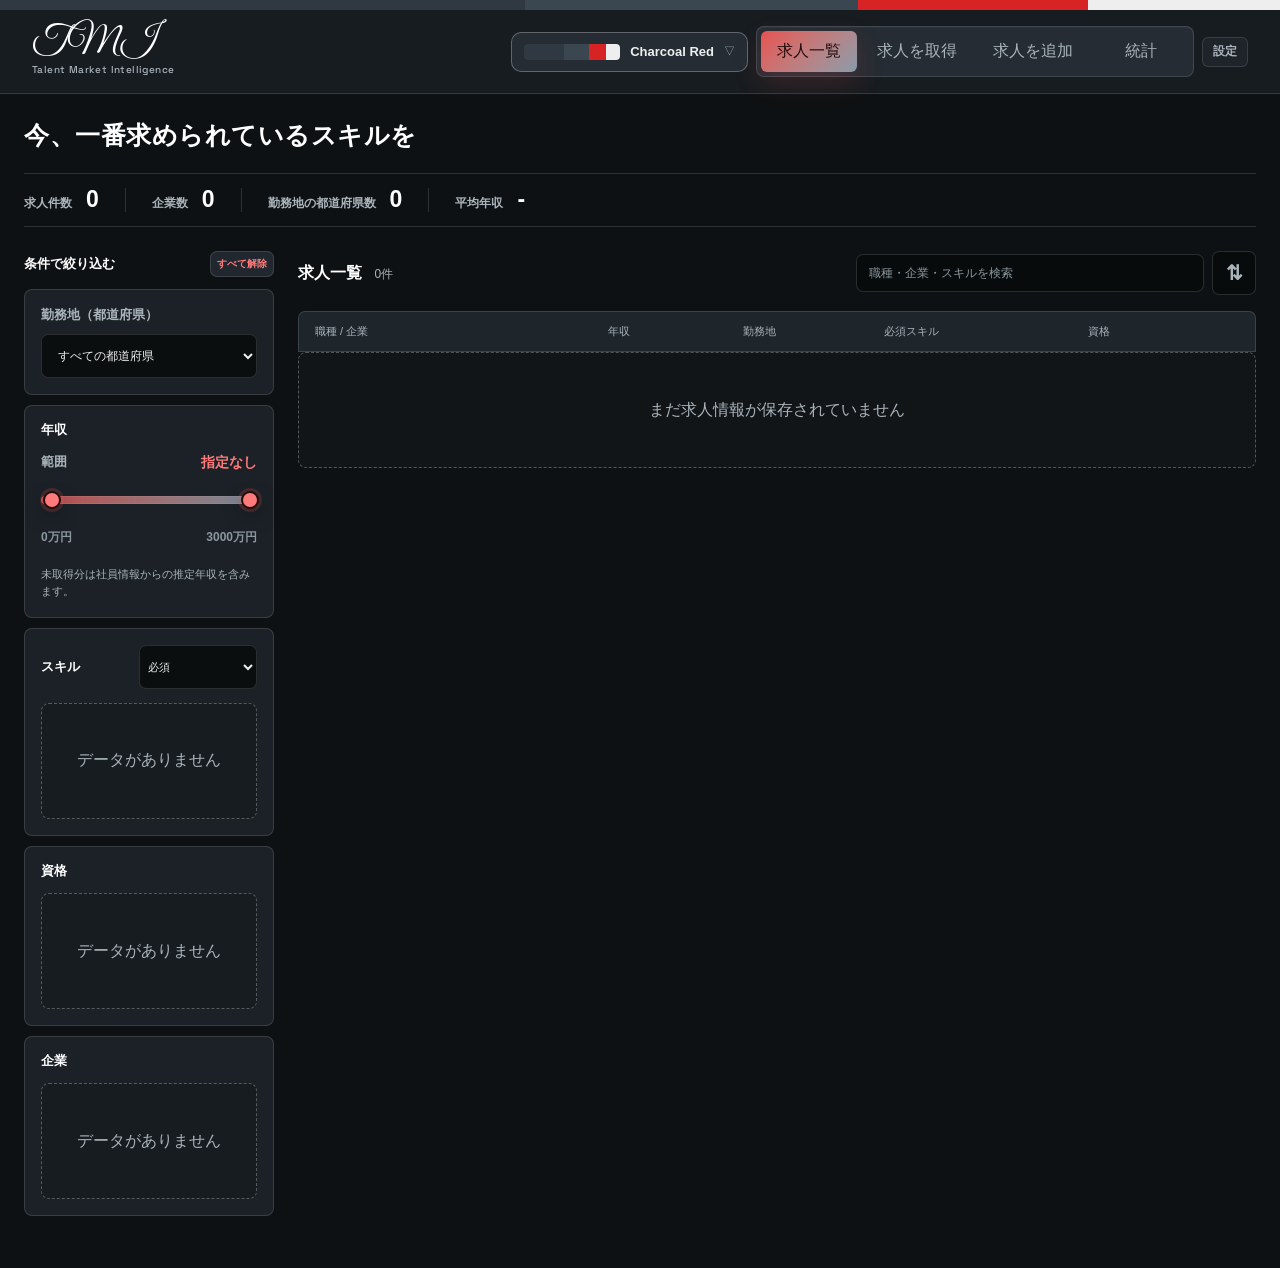
==== commit b8413baa: "Add color palette switcher (10 Color Hunt palettes, random on load)" ====
--- a/index.html
+++ b/index.html
@@ -11,6 +11,9 @@
     <link rel="stylesheet" href="styles.css">
   </head>
   <body>
+    <div class="palette-stripe" aria-hidden="true">
+      <span></span><span></span><span></span><span></span>
+    </div>
     <header class="app-header">
       <div class="brand">
         <h1>TMI</h1>
@@ -24,6 +27,14 @@
           <button class="tab" data-view="manual">求人を追加</button>
           <a class="tab" href="stats.html">統計</a>
         </nav>
+        <div class="palette-dropdown" id="palette-dropdown">
+          <button type="button" class="palette-button" id="palette-button" aria-haspopup="listbox" aria-expanded="false" aria-label="カラーパレット">
+            <span class="palette-swatch" id="palette-button-swatch" aria-hidden="true"><span></span><span></span><span></span><span></span></span>
+            <span class="palette-button-name" id="palette-button-name"></span>
+            <span class="palette-caret" aria-hidden="true">▽</span>
+          </button>
+          <ul class="palette-menu" id="palette-menu" role="listbox" aria-label="カラーパレット" hidden></ul>
+        </div>
       </div>
     </header>
 
@@ -322,6 +333,7 @@
 
     <script src="company-parsers.js"></script>
     <script src="crawler.js"></script>
+    <script src="palette.js"></script>
     <script src="app.js"></script>
   </body>
 </html>
--- a/styles.css
+++ b/styles.css
@@ -8,13 +8,24 @@
   --text: #edf4fb;
   --muted: #93a4b7;
   --faint: #5f7083;
-  --line: rgba(148, 163, 184, 0.18);
-  --line-strong: rgba(148, 163, 184, 0.32);
+  --line: color-mix(in srgb, var(--muted) 18%, transparent);
+  --line-strong: color-mix(in srgb, var(--muted) 32%, transparent);
   --accent: #25d6a2;
   --accent-strong: #8ff7cb;
   --accent-blue: #51a7ff;
-  --accent-soft: rgba(37, 214, 162, 0.13);
+  --accent-soft: color-mix(in srgb, var(--accent) 13%, transparent);
   --warn: #ffd18a;
+  --text-strong: #ffffff;
+  --text-soft: #dbe7f2;
+  --on-accent: #04110f;
+  --header-bg: #101720;
+  --panel-bg: #101822;
+  --card-hover: #14202c;
+  --table-head-bg: #131e29;
+  --chip-bg: #16202b;
+  --input-bg: rgba(4, 8, 13, 0.72);
+  --tab-bg: rgba(15, 23, 42, 0.68);
+  --menu-bg: rgba(10, 15, 22, 0.98);
   --warn-bg: rgba(154, 97, 0, 0.18);
   --shadow: 0 20px 60px rgba(0, 0, 0, 0.34);
 }
@@ -39,8 +50,8 @@
   min-height: 100vh;
   overflow-x: hidden;
   background:
-    radial-gradient(circle at 12% -8%, rgba(37, 214, 162, 0.2), transparent 30%),
-    radial-gradient(circle at 88% 6%, rgba(81, 167, 255, 0.18), transparent 28%),
+    radial-gradient(circle at 12% -8%, color-mix(in srgb, var(--accent) 20%, transparent), transparent 30%),
+    radial-gradient(circle at 88% 6%, color-mix(in srgb, var(--accent-blue) 18%, transparent), transparent 28%),
     linear-gradient(180deg, #0a0e15 0%, var(--bg) 42%, #06080c 100%);
   color: var(--text);
   font-family: "Segoe UI", "Yu Gothic UI", "Meiryo", sans-serif;
@@ -60,8 +71,8 @@
   z-index: -1;
   pointer-events: none;
   background-image:
-    linear-gradient(rgba(148, 163, 184, 0.045) 1px, transparent 1px),
-    linear-gradient(90deg, rgba(148, 163, 184, 0.045) 1px, transparent 1px);
+    linear-gradient(color-mix(in srgb, var(--muted) 4%, transparent) 1px, transparent 1px),
+    linear-gradient(90deg, color-mix(in srgb, var(--muted) 4%, transparent) 1px, transparent 1px);
   background-size: 48px 48px;
   mask-image: linear-gradient(180deg, rgba(0, 0, 0, 0.86), transparent 78%);
 }
@@ -74,7 +85,7 @@
   width: 100%;
   min-height: 112px;
   padding: 24px clamp(16px, 4vw, 52px) 20px;
-  background: rgba(8, 11, 16, 0.72);
+  background: var(--header-bg);
   border-bottom: 1px solid var(--line);
   backdrop-filter: blur(18px);
 }
@@ -88,19 +99,19 @@
 
 h1 {
   margin-bottom: 0;
-  color: #ffffff;
+  color: var(--text-strong);
   font-family: "Great Vibes", "Brush Script MT", cursive;
   font-size: clamp(42px, 5vw, 68px);
   font-weight: 400;
   line-height: 0.82;
   text-shadow:
-    0 0 24px rgba(37, 214, 162, 0.22),
+    0 0 24px color-mix(in srgb, var(--accent) 22%, transparent),
     0 12px 34px rgba(0, 0, 0, 0.42);
 }
 
 h2 {
   margin-bottom: 0;
-  color: #f7fbff;
+  color: var(--text-strong);
   font-size: 18px;
   line-height: 1.25;
 }
@@ -138,8 +149,8 @@
   padding: 4px;
   border: 1px solid var(--line);
   border-radius: 8px;
-  background: rgba(15, 23, 42, 0.68);
-  box-shadow: inset 0 1px 0 rgba(255, 255, 255, 0.04);
+  background: var(--tab-bg);
+  box-shadow: inset 0 1px 0 color-mix(in srgb, var(--text-strong) 4%, transparent);
 }
 
 .header-actions {
@@ -151,10 +162,10 @@
 
 .settings-button {
   min-height: 30px;
-  border: 1px solid rgba(148, 163, 184, 0.18);
+  border: 1px solid color-mix(in srgb, var(--muted) 18%, transparent);
   border-radius: 6px;
   padding: 5px 10px;
-  background: rgba(15, 23, 42, 0.36);
+  background: color-mix(in srgb, var(--tab-bg) 55%, transparent);
   color: var(--muted);
   font-size: 12px;
   font-weight: 800;
@@ -163,9 +174,9 @@
 
 .settings-button:hover,
 .settings-button.is-active {
-  border-color: rgba(37, 214, 162, 0.38);
+  border-color: color-mix(in srgb, var(--accent) 38%, transparent);
   color: var(--accent-strong);
-  background: rgba(37, 214, 162, 0.08);
+  background: color-mix(in srgb, var(--accent) 8%, transparent);
 }
 
 .tab,
@@ -189,13 +200,13 @@
 
 .tab:hover {
   color: var(--text);
-  background: rgba(255, 255, 255, 0.04);
+  background: color-mix(in srgb, var(--text-strong) 4%, transparent);
 }
 
 .tab.is-active {
-  background: linear-gradient(135deg, rgba(37, 214, 162, 0.95), rgba(81, 167, 255, 0.92));
-  color: #04110f;
-  box-shadow: 0 10px 28px rgba(37, 214, 162, 0.18);
+  background: linear-gradient(135deg, color-mix(in srgb, var(--accent) 95%, transparent), color-mix(in srgb, var(--accent-blue) 92%, transparent));
+  color: var(--on-accent);
+  box-shadow: 0 10px 28px color-mix(in srgb, var(--accent) 18%, transparent);
 }
 
 .view {
@@ -240,7 +251,7 @@
   width: 112px;
   height: 112px;
   border-radius: 50%;
-  background: radial-gradient(circle, rgba(37, 214, 162, 0.18), transparent 68%);
+  background: radial-gradient(circle, color-mix(in srgb, var(--accent) 18%, transparent), transparent 68%);
 }
 
 .metric span {
@@ -252,7 +263,7 @@
 }
 
 .metric strong {
-  color: #ffffff;
+  color: var(--text-strong);
   font-size: 34px;
   line-height: 1;
 }
@@ -280,10 +291,10 @@
   min-height: 26px;
   margin-bottom: 0;
   padding: 4px 6px;
-  border: 1px solid rgba(81, 167, 255, 0.24);
+  border: 1px solid color-mix(in srgb, var(--accent-blue) 24%, transparent);
   border-radius: 7px;
-  background: rgba(81, 167, 255, 0.09);
-  color: #d9ecff;
+  background: color-mix(in srgb, var(--accent-blue) 9%, transparent);
+  color: color-mix(in srgb, var(--accent-blue) 40%, var(--text));
   font-size: 10px;
   font-weight: 850;
   line-height: 1.2;
@@ -330,7 +341,7 @@
   border: 1px solid var(--line);
   border-radius: 7px;
   padding: 10px 12px;
-  background: rgba(4, 8, 13, 0.72);
+  background: var(--input-bg);
   color: var(--text);
   outline: none;
   transition: border-color 160ms ease, box-shadow 160ms ease, background 160ms ease;
@@ -343,14 +354,14 @@
 input:focus,
 select:focus,
 textarea:focus {
-  border-color: rgba(37, 214, 162, 0.76);
-  box-shadow: 0 0 0 3px rgba(37, 214, 162, 0.12);
-  background: rgba(7, 12, 20, 0.92);
+  border-color: color-mix(in srgb, var(--accent) 76%, transparent);
+  box-shadow: 0 0 0 3px color-mix(in srgb, var(--accent) 12%, transparent);
+  background: var(--input-bg);
 }
 
 input:disabled {
-  border-color: rgba(148, 163, 184, 0.1);
-  background: rgba(10, 15, 22, 0.42);
+  border-color: color-mix(in srgb, var(--muted) 10%, transparent);
+  background: color-mix(in srgb, var(--menu-bg) 45%, transparent);
   color: var(--faint);
   cursor: not-allowed;
 }
@@ -395,7 +406,7 @@
   place-items: center;
   border: 1px solid var(--line);
   border-radius: 7px;
-  background: rgba(4, 8, 13, 0.72);
+  background: var(--input-bg);
   color: var(--muted);
   font-size: 20px;
   font-weight: 900;
@@ -406,8 +417,8 @@
 .icon-button:hover,
 .icon-button.is-active,
 .icon-button[aria-expanded="true"] {
-  border-color: rgba(37, 214, 162, 0.48);
-  background: rgba(37, 214, 162, 0.1);
+  border-color: color-mix(in srgb, var(--accent) 48%, transparent);
+  background: color-mix(in srgb, var(--accent) 10%, transparent);
   color: var(--accent-strong);
 }
 
@@ -421,7 +432,7 @@
   padding: 6px;
   border: 1px solid var(--line-strong);
   border-radius: 8px;
-  background: rgba(10, 15, 22, 0.98);
+  background: var(--menu-bg);
   box-shadow: 0 18px 42px rgba(0, 0, 0, 0.38);
 }
 
@@ -436,7 +447,7 @@
   border-radius: 6px;
   padding: 7px 9px;
   background: transparent;
-  color: #dbe7f2;
+  color: var(--text-soft);
   font-size: 12px;
   font-weight: 800;
   text-align: left;
@@ -445,7 +456,7 @@
 
 .sort-options button:hover,
 .sort-options button.is-active {
-  background: rgba(37, 214, 162, 0.1);
+  background: color-mix(in srgb, var(--accent) 10%, transparent);
   color: var(--accent-strong);
 }
 
@@ -492,10 +503,10 @@
   max-width: 100%;
   min-height: 32px;
   padding: 6px 10px;
-  border: 1px solid rgba(148, 163, 184, 0.2);
+  border: 1px solid color-mix(in srgb, var(--muted) 20%, transparent);
   border-radius: 7px;
-  background: rgba(15, 23, 42, 0.62);
-  color: #d8e4ef;
+  background: var(--tab-bg);
+  color: var(--text-soft);
   font-size: 12px;
   font-weight: 900;
   cursor: pointer;
@@ -503,7 +514,7 @@
 }
 
 .trend-collapse summary:hover {
-  border-color: rgba(37, 214, 162, 0.38);
+  border-color: color-mix(in srgb, var(--accent) 38%, transparent);
   color: var(--accent-strong);
 }
 
@@ -566,15 +577,15 @@
   background:
     linear-gradient(
       90deg,
-      rgba(148, 163, 184, 0.14) 0%,
-      rgba(148, 163, 184, 0.14) var(--income-min-pos),
-      rgba(37, 214, 162, 0.72) var(--income-min-pos),
-      rgba(81, 167, 255, 0.74) var(--income-max-pos),
-      rgba(148, 163, 184, 0.14) var(--income-max-pos),
-      rgba(148, 163, 184, 0.14) 100%
+      color-mix(in srgb, var(--muted) 14%, transparent) 0%,
+      color-mix(in srgb, var(--muted) 14%, transparent) var(--income-min-pos),
+      color-mix(in srgb, var(--accent) 72%, transparent) var(--income-min-pos),
+      color-mix(in srgb, var(--accent-blue) 74%, transparent) var(--income-max-pos),
+      color-mix(in srgb, var(--muted) 14%, transparent) var(--income-max-pos),
+      color-mix(in srgb, var(--muted) 14%, transparent) 100%
     ),
-    rgba(148, 163, 184, 0.14);
-  box-shadow: inset 0 0 0 1px rgba(237, 244, 251, 0.07);
+    color-mix(in srgb, var(--muted) 14%, transparent);
+  box-shadow: inset 0 0 0 1px color-mix(in srgb, var(--text) 7%, transparent);
 }
 
 .income-range-control input[type="range"] {
@@ -597,10 +608,10 @@
   width: 18px;
   height: 18px;
   margin-top: -5px;
-  border: 2px solid #04110f;
+  border: 2px solid var(--on-accent);
   border-radius: 999px;
   background: var(--accent-strong);
-  box-shadow: 0 0 0 3px rgba(37, 214, 162, 0.18), 0 8px 20px rgba(0, 0, 0, 0.28);
+  box-shadow: 0 0 0 3px color-mix(in srgb, var(--accent) 18%, transparent), 0 8px 20px rgba(0, 0, 0, 0.28);
   cursor: pointer;
   pointer-events: auto;
   appearance: none;
@@ -614,10 +625,10 @@
 .income-range-control input[type="range"]::-moz-range-thumb {
   width: 18px;
   height: 18px;
-  border: 2px solid #04110f;
+  border: 2px solid var(--on-accent);
   border-radius: 999px;
   background: var(--accent-strong);
-  box-shadow: 0 0 0 3px rgba(37, 214, 162, 0.18), 0 8px 20px rgba(0, 0, 0, 0.28);
+  box-shadow: 0 0 0 3px color-mix(in srgb, var(--accent) 18%, transparent), 0 8px 20px rgba(0, 0, 0, 0.28);
   cursor: pointer;
   pointer-events: auto;
 }
@@ -635,8 +646,8 @@
   border-radius: 999px;
   padding: 7px 11px;
   background:
-    linear-gradient(135deg, rgba(var(--word-rgb), calc(var(--alpha) * 0.18)), rgba(81, 167, 255, calc(var(--alpha) * 0.08))),
-    rgba(10, 15, 22, 0.72);
+    linear-gradient(135deg, rgba(var(--word-rgb), calc(var(--alpha) * 0.18)), color-mix(in srgb, var(--accent-blue) calc(var(--alpha) * 8%), transparent)),
+    var(--chip-bg);
   color: rgba(var(--word-text-rgb), var(--alpha));
   font-size: var(--size);
   font-weight: 850;
@@ -652,17 +663,17 @@
 
 .cloud-word:hover {
   border-color: rgba(var(--word-rgb), 0.72);
-  color: #ffffff;
+  color: var(--text-strong);
   box-shadow: 0 10px 28px rgba(var(--word-rgb), 0.14);
   transform: translateY(-1px);
 }
 
 .cloud-word.is-filtering {
-  border-color: rgba(81, 167, 255, 0.82);
+  border-color: color-mix(in srgb, var(--accent-blue) 82%, transparent);
   background:
-    linear-gradient(135deg, rgba(37, 214, 162, 0.22), rgba(81, 167, 255, 0.26)),
-    rgba(10, 15, 22, 0.86);
-  color: #ffffff;
+    linear-gradient(135deg, color-mix(in srgb, var(--accent) 22%, transparent), color-mix(in srgb, var(--accent-blue) 26%, transparent)),
+    var(--chip-bg);
+  color: var(--text-strong);
 }
 
 .cloud-word span {
@@ -671,7 +682,7 @@
   height: 22px;
   place-items: center;
   border-radius: 999px;
-  background: rgba(237, 244, 251, 0.1);
+  background: color-mix(in srgb, var(--text) 10%, transparent);
   color: rgba(var(--word-rgb), 0.95);
   font-size: 12px;
   font-weight: 900;
@@ -753,19 +764,19 @@
   color: var(--muted);
   border: 1px dashed var(--line-strong);
   border-radius: 8px;
-  background: rgba(10, 15, 22, 0.58);
+  background: color-mix(in srgb, var(--menu-bg) 60%, transparent);
 }
 
 .job-card {
   padding: 16px;
   box-shadow: none;
-  background: rgba(13, 19, 29, 0.72);
+  background: var(--panel-bg);
   transition: border-color 160ms ease, transform 160ms ease, background 160ms ease;
 }
 
 .job-card:hover {
-  border-color: rgba(37, 214, 162, 0.34);
-  background: rgba(18, 27, 40, 0.82);
+  border-color: color-mix(in srgb, var(--accent) 34%, transparent);
+  background: var(--card-hover);
   transform: translateY(-1px);
 }
 
@@ -782,7 +793,7 @@
 
 .job-card h3 {
   margin-bottom: 5px;
-  color: #fbfdff;
+  color: var(--text-strong);
   font-size: 17px;
   line-height: 1.4;
   overflow-wrap: anywhere;
@@ -810,10 +821,10 @@
 .match-summary span {
   max-width: 100%;
   padding: 4px 7px;
-  border: 1px solid rgba(37, 214, 162, 0.24);
+  border: 1px solid color-mix(in srgb, var(--accent) 24%, transparent);
   border-radius: 999px;
-  background: rgba(37, 214, 162, 0.08);
-  color: #b8f5e5;
+  background: color-mix(in srgb, var(--accent) 8%, transparent);
+  color: color-mix(in srgb, var(--accent) 40%, var(--text));
   font-size: 11px;
   font-weight: 800;
   overflow-wrap: anywhere;
@@ -836,10 +847,10 @@
 
 .job-meta span {
   padding: 5px 8px;
-  border: 1px solid rgba(148, 163, 184, 0.2);
+  border: 1px solid color-mix(in srgb, var(--muted) 20%, transparent);
   border-radius: 999px;
-  background: rgba(148, 163, 184, 0.08);
-  color: #c7d4e2;
+  background: color-mix(in srgb, var(--muted) 8%, transparent);
+  color: var(--text-soft);
   font-size: 12px;
   font-weight: 800;
 }
@@ -856,7 +867,7 @@
   max-width: 100%;
   height: fit-content;
   padding: 6px 10px;
-  border: 1px solid rgba(37, 214, 162, 0.28);
+  border: 1px solid color-mix(in srgb, var(--accent) 28%, transparent);
   border-radius: 999px;
   background: var(--accent-soft);
   color: var(--accent-strong);
@@ -884,14 +895,14 @@
 
 .skill-block dd {
   margin: 0;
-  color: #dbe7f2;
+  color: var(--text-soft);
   word-break: break-word;
   overflow-wrap: anywhere;
 }
 
 .job-detail-block {
   margin: 12px 0 10px;
-  border-top: 1px solid rgba(148, 163, 184, 0.14);
+  border-top: 1px solid color-mix(in srgb, var(--muted) 14%, transparent);
   padding-top: 10px;
 }
 
@@ -900,10 +911,10 @@
   max-width: 100%;
   min-height: 32px;
   padding: 6px 9px;
-  border: 1px solid rgba(148, 163, 184, 0.2);
+  border: 1px solid color-mix(in srgb, var(--muted) 20%, transparent);
   border-radius: 7px;
-  background: rgba(15, 23, 42, 0.62);
-  color: #d8e4ef;
+  background: var(--tab-bg);
+  color: var(--text-soft);
   font-size: 12px;
   font-weight: 900;
   cursor: pointer;
@@ -922,7 +933,7 @@
 .detail-open-label, .job-detail-block[open] > summary .detail-closed-label { display: none; }
 .job-detail-block[open] > summary .detail-open-label { display: inline; }
 .job-detail-block > summary:hover {
-  border-color: rgba(37, 214, 162, 0.38);
+  border-color: color-mix(in srgb, var(--accent) 38%, transparent);
   color: var(--accent-strong);
 }
 
@@ -940,7 +951,7 @@
 
 .job-detail-block h4 {
   margin: 0;
-  color: #eef6ff;
+  color: var(--text-strong);
   font-size: 12px;
 }
 
@@ -953,10 +964,10 @@
 .certification-tags span {
   max-width: 100%;
   padding: 5px 8px;
-  border: 1px solid rgba(81, 167, 255, 0.26);
+  border: 1px solid color-mix(in srgb, var(--accent-blue) 26%, transparent);
   border-radius: 999px;
-  background: rgba(81, 167, 255, 0.1);
-  color: #cfe7ff;
+  background: color-mix(in srgb, var(--accent-blue) 10%, transparent);
+  color: var(--text-soft);
   font-size: 12px;
   font-weight: 800;
   line-height: 1.35;
@@ -966,7 +977,7 @@
 .source {
   color: var(--accent-strong);
   font-weight: 800;
-  text-decoration-color: rgba(37, 214, 162, 0.45);
+  text-decoration-color: color-mix(in srgb, var(--accent) 45%, transparent);
   text-underline-offset: 3px;
 }
 
@@ -988,7 +999,7 @@
   min-width: 0;
   border: 1px solid var(--line);
   border-radius: 8px;
-  background: rgba(15, 23, 42, 0.34);
+  background: color-mix(in srgb, var(--tab-bg) 50%, transparent);
   overflow: hidden;
 }
 
@@ -1014,12 +1025,12 @@
   align-items: center;
   min-height: 24px;
   padding: 2px 8px;
-  border: 1px solid rgba(148, 163, 184, 0.22);
+  border: 1px solid color-mix(in srgb, var(--muted) 22%, transparent);
   border-radius: 999px;
   color: var(--muted);
   font-size: 12px;
   font-weight: 800;
-  background: rgba(2, 6, 23, 0.28);
+  background: color-mix(in srgb, var(--bg) 55%, transparent);
 }
 
 .dictionary-editor {
@@ -1036,9 +1047,9 @@
   align-items: end;
   gap: 10px;
   padding: 10px;
-  border: 1px solid rgba(148, 163, 184, 0.18);
+  border: 1px solid color-mix(in srgb, var(--muted) 18%, transparent);
   border-radius: 8px;
-  background: rgba(2, 6, 23, 0.28);
+  background: color-mix(in srgb, var(--bg) 55%, transparent);
 }
 
 .dictionary-row-simple {
@@ -1066,7 +1077,7 @@
   padding: 4px;
   border: 1px solid var(--line);
   border-radius: 6px;
-  background: rgba(15, 23, 42, 0.72);
+  background: var(--tab-bg);
 }
 
 .compact-dictionary-editor {
@@ -1103,15 +1114,15 @@
 
 .primary-button {
   width: fit-content;
-  border: 1px solid rgba(37, 214, 162, 0.92);
+  border: 1px solid color-mix(in srgb, var(--accent) 92%, transparent);
   background: linear-gradient(135deg, var(--accent), var(--accent-blue));
-  color: #04110f;
-  box-shadow: 0 14px 30px rgba(37, 214, 162, 0.2);
+  color: var(--on-accent);
+  box-shadow: 0 14px 30px color-mix(in srgb, var(--accent) 20%, transparent);
 }
 
 .ghost-button {
   border: 1px solid var(--line);
-  background: rgba(15, 23, 42, 0.72);
+  background: var(--tab-bg);
   color: var(--accent-strong);
 }
 
@@ -1136,8 +1147,8 @@
 }
 
 .ghost-button:hover {
-  border-color: rgba(37, 214, 162, 0.45);
-  background: rgba(20, 31, 46, 0.92);
+  border-color: color-mix(in srgb, var(--accent) 45%, transparent);
+  background: var(--card-hover);
 }
 
 .danger-button:hover {
@@ -1172,7 +1183,7 @@
   padding: 14px;
   border: 1px solid var(--line);
   border-radius: 8px;
-  background: rgba(13, 19, 29, 0.72);
+  background: var(--panel-bg);
 }
 
 .settings-job-item h3 {
@@ -1421,9 +1432,9 @@
 }
 /* Job explorer: compact filters and comparable rows. */
 [hidden] { display: none !important; }
-body { background: #0b1118; }
+body { background: var(--bg); }
 body::before { display: none; }
-.app-header { min-height: 76px; padding: 16px 32px; background: #101720; }
+.app-header { min-height: 76px; padding: 16px 32px; background: var(--header-bg); }
 .brand { justify-items: start; gap: 6px; }
 .brand h1 { font-size: 38px; text-shadow: none; }
 .brand p { font-size: 10px; font-weight: 500; letter-spacing: .04em; }
@@ -1443,7 +1454,7 @@
 .metric strong { font-size: 23px; font-variant-numeric: tabular-nums; }
 .dashboard-layout { grid-template-columns: 250px minmax(0, 1fr); gap: 24px; align-items: start; }
 .insight-column { gap: 10px; }
-.panel { box-shadow: none; background: #101822; padding: 16px; backdrop-filter: none; }
+.panel { box-shadow: none; background: var(--panel-bg); padding: 16px; backdrop-filter: none; }
 .panel-head { gap: 10px; margin-bottom: 14px; }
 .insight-column h2, .filter-heading h2 { font-size: 13px; }
 .filter-heading { display: flex; align-items: center; justify-content: space-between; margin-bottom: 2px; }
@@ -1451,7 +1462,7 @@
 .region-label { display: block; font-size: 13px; font-weight: 650; margin-bottom: 10px; }
 #regionFilter { width: 100%; font-size: 12px; }
 .skill-chart.word-cloud { min-height: 0; gap: 7px; align-items: start; justify-content: start; }
-.cloud-word { font-size: 12px !important; opacity: 1 !important; padding: 6px 8px; border: 1px solid var(--line); border-radius: 5px; background: #16202b; line-height: 1.4; animation: none; }
+.cloud-word { font-size: 12px !important; opacity: 1 !important; padding: 6px 8px; border: 1px solid var(--line); border-radius: 5px; background: var(--chip-bg); line-height: 1.4; animation: none; }
 .cloud-word span { font-size: 10px !important; margin-left: 6px; color: var(--muted); }
 .cloud-word.is-filtering { background: var(--accent-soft); border-color: var(--accent); }
 .trend-collapse summary { font-size: 11px; padding: 5px 8px; }
@@ -1466,13 +1477,13 @@
 .search-box { width: clamp(180px, 25vw, 340px); }
 .search-box input { font-size: 12px; min-height: 38px; }
 .active-filters { display: flex; flex-wrap: wrap; gap: 6px; margin-bottom: 14px; }
-.active-filters button { color: var(--accent-strong); background: var(--accent-soft); border: 1px solid rgba(37,214,162,.24); border-radius: 5px; padding: 6px 9px; font-size: 11px; cursor: pointer; }
+.active-filters button { color: var(--accent-strong); background: var(--accent-soft); border: 1px solid color-mix(in srgb, var(--accent) 24%, transparent); border-radius: 5px; padding: 6px 9px; font-size: 11px; cursor: pointer; }
 .job-table-head, #jobList .job-card { display: grid; grid-template-columns: minmax(0, 2fr) minmax(0, .85fr) minmax(0, .9fr) minmax(0, 1.35fr) minmax(0, 1.1fr); column-gap: 18px; }
-.job-table-head { padding: 12px 16px; color: var(--muted); background: #131e29; border: 1px solid var(--line); border-radius: 7px 7px 0 0; font-size: 11px; }
+.job-table-head { padding: 12px 16px; color: var(--muted); background: var(--table-head-bg); border: 1px solid var(--line); border-radius: 7px 7px 0 0; font-size: 11px; }
 #jobList { gap: 0; }
-#jobList .job-card { padding: 18px 16px 12px; border-radius: 0; border-top: 0; background: #101822; align-items: start; row-gap: 12px; }
+#jobList .job-card { padding: 18px 16px 12px; border-radius: 0; border-top: 0; background: var(--panel-bg); align-items: start; row-gap: 12px; }
 #jobList .job-card:last-child { border-radius: 0 0 7px 7px; }
-#jobList .job-card:hover { transform: none; background: #14202c; }
+#jobList .job-card:hover { transform: none; background: var(--card-hover); }
 #jobList .job-card-head, #jobList .skill-block, #jobList .skill-block > div { display: contents; }
 #jobList .job-card-head > div { grid-column: 1; grid-row: 1; }
 #jobList h3 { font-size: 13px; line-height: 1.65; font-weight: 650; }
@@ -1504,19 +1515,19 @@
   display: inline-block;
   max-width: 100%;
   padding: 5px 8px;
-  border: 1px solid rgba(37, 214, 162, .24);
+  border: 1px solid color-mix(in srgb, var(--accent) 24%, transparent);
   border-radius: 6px;
-  background: rgba(37, 214, 162, .07);
-  color: #c7f1e4;
+  background: color-mix(in srgb, var(--accent) 7%, transparent);
+  color: var(--accent-strong);
   font-size: 11px;
   font-weight: 600;
   line-height: 1.5;
   overflow-wrap: anywhere;
 }
 .preferred .skill-card {
-  border-color: rgba(81, 167, 255, .25);
-  background: rgba(81, 167, 255, .08);
-  color: #c9e2ff;
+  border-color: color-mix(in srgb, var(--accent-blue) 25%, transparent);
+  background: color-mix(in srgb, var(--accent-blue) 8%, transparent);
+  color: color-mix(in srgb, var(--accent-blue) 50%, var(--text));
 }
 .skill-card mark { color: inherit; }
 .source-document { margin-top: 16px; }
@@ -1581,7 +1592,7 @@
 .settings-workspace { padding: 0 24px 24px; }
 .settings-tabs { display: flex; gap: 24px; border-bottom: 1px solid var(--line); margin-bottom: 22px; }
 .settings-tabs button { background: none; border: 0; border-bottom: 2px solid transparent; border-radius: 0; padding: 18px 8px; color: var(--muted); width: auto; }
-.settings-tabs button[aria-selected="true"] { color: var(--text); border-bottom-color: #25d6a2; }
+.settings-tabs button[aria-selected="true"] { color: var(--text); border-bottom-color: var(--accent); }
 .settings-toolbar { display: flex; flex-wrap: wrap; align-items: end; gap: 12px; margin: 16px 0 22px; }
 .settings-toolbar label { display: grid; gap: 7px; font-size: 11px; color: var(--muted); min-width: 150px; }
 .settings-toolbar .settings-search { flex: 1; min-width: 220px; }
@@ -1601,8 +1612,8 @@
 .settings-savebar > div { display: flex; gap: 8px; }
 .settings-savebar button { font-size: 12px; width: auto; }
 #dictionaryDirtyStatus { font-size: 12px; color: var(--muted); }
-#dictionaryDirtyStatus.is-dirty { color: #fde047; }
-.alias-guide { margin: 16px 0 0; padding: 14px; font-size: 12px; color: var(--muted); background: #ffffff04; border-radius: 10px; }
+#dictionaryDirtyStatus.is-dirty { color: var(--warn); }
+.alias-guide { margin: 16px 0 0; padding: 14px; font-size: 12px; color: var(--muted); background: color-mix(in srgb, var(--text-strong) 3%, transparent); border-radius: 10px; }
 .alias-guide summary { cursor: pointer; }
 #skillAliasGuide { columns: 2; margin-top: 12px; }
 #skillAliasGuide p { break-inside: avoid; padding: 3px 0; line-height: 1.7; }
@@ -1766,13 +1777,13 @@
 }
 
 .chart-label {
-  fill: #c9d6e4;
+  fill: var(--text-soft);
   font-size: 12.5px;
   font-weight: 600;
 }
 
 .chart-value {
-  fill: #ffffff;
+  fill: var(--text-strong);
   font-size: 12.5px;
   font-weight: 700;
   font-variant-numeric: tabular-nums;
@@ -1785,7 +1796,7 @@
 }
 
 .chart-grid {
-  stroke: rgba(148, 163, 184, 0.14);
+  stroke: color-mix(in srgb, var(--muted) 14%, transparent);
   stroke-width: 1;
 }
 
@@ -1817,3 +1828,126 @@
   border-radius: 3px;
   flex: none;
 }
+
+/* ===== カラーパレット切替（palette.js / 全ページ共通） ===== */
+.palette-stripe {
+  display: flex;
+  height: 10px;
+}
+.palette-stripe > span:nth-child(1) { flex: 41; background: var(--accent); }
+.palette-stripe > span:nth-child(2) { flex: 26; background: var(--accent-blue); }
+.palette-stripe > span:nth-child(3) { flex: 18; background: var(--accent-strong); }
+.palette-stripe > span:nth-child(4) { flex: 15; background: var(--muted); }
+.palette-dropdown {
+  position: relative;
+  flex: none;
+}
+.palette-button {
+  display: flex;
+  align-items: center;
+  gap: 10px;
+  min-height: 40px;
+  padding: 7px 12px;
+  border: 1px solid var(--line-strong);
+  border-radius: 10px;
+  background: var(--tab-bg);
+  color: var(--text);
+  font: inherit;
+  font-size: 13px;
+  cursor: pointer;
+}
+.palette-button:hover {
+  border-color: var(--accent);
+}
+.palette-button:focus-visible {
+  outline: 2px solid var(--accent);
+  outline-offset: 2px;
+}
+.palette-button-name {
+  font-weight: 600;
+  white-space: nowrap;
+}
+.palette-caret {
+  margin-left: auto;
+  font-size: 11px;
+  color: var(--muted);
+}
+/* 4色バー（41/26/18/15）：ボタン内はミニバー、メニュー項目内は全幅バー */
+.palette-swatch {
+  display: flex;
+  width: 96px;
+  height: 16px;
+  border-radius: 4px;
+  overflow: hidden;
+  flex: none;
+  box-shadow: inset 0 0 0 1px rgba(0, 0, 0, 0.15);
+}
+.palette-bar {
+  display: flex;
+  width: 100%;
+  height: 16px;
+  border-radius: 5px;
+  overflow: hidden;
+  box-shadow: inset 0 0 0 1px rgba(0, 0, 0, 0.15);
+}
+.palette-swatch > span:nth-child(1),
+.palette-bar > span:nth-child(1) { flex: 41; }
+.palette-swatch > span:nth-child(2),
+.palette-bar > span:nth-child(2) { flex: 26; }
+.palette-swatch > span:nth-child(3),
+.palette-bar > span:nth-child(3) { flex: 18; }
+.palette-swatch > span:nth-child(4),
+.palette-bar > span:nth-child(4) { flex: 15; }
+.palette-menu {
+  position: absolute;
+  top: calc(100% + 8px);
+  right: 0;
+  z-index: 60;
+  min-width: 272px;
+  max-width: calc(100vw - 32px);
+  max-height: 60vh;
+  overflow-y: auto;
+  margin: 0;
+  padding: 6px;
+  list-style: none;
+  background: var(--menu-bg);
+  color: var(--text);
+  border: 1px solid var(--line-strong);
+  border-radius: 12px;
+  box-shadow: var(--shadow);
+}
+.palette-menu[hidden] { display: none; }
+.palette-item {
+  display: flex;
+  flex-direction: column;
+  align-items: stretch;
+  gap: 6px;
+  padding: 9px 10px;
+  border-radius: 8px;
+  cursor: pointer;
+}
+.palette-item-head {
+  display: flex;
+  align-items: center;
+  gap: 10px;
+}
+.palette-item:hover,
+.palette-item:focus-visible {
+  background: var(--surface-soft);
+  outline: none;
+}
+.palette-item.is-selected { background: var(--surface-soft); }
+.palette-item-name { white-space: nowrap; }
+.palette-check {
+  margin-left: auto;
+  color: var(--accent);
+  font-weight: 700;
+  visibility: hidden;
+}
+.palette-item.is-selected .palette-check { visibility: visible; }
+
+@media (max-width: 760px) {
+  .palette-swatch { width: 60px; }
+  .palette-button { gap: 7px; padding: 6px 8px; font-size: 12px; min-height: 44px; }
+  .palette-menu { min-width: 0; width: min(272px, calc(100vw - 24px)); }
+}
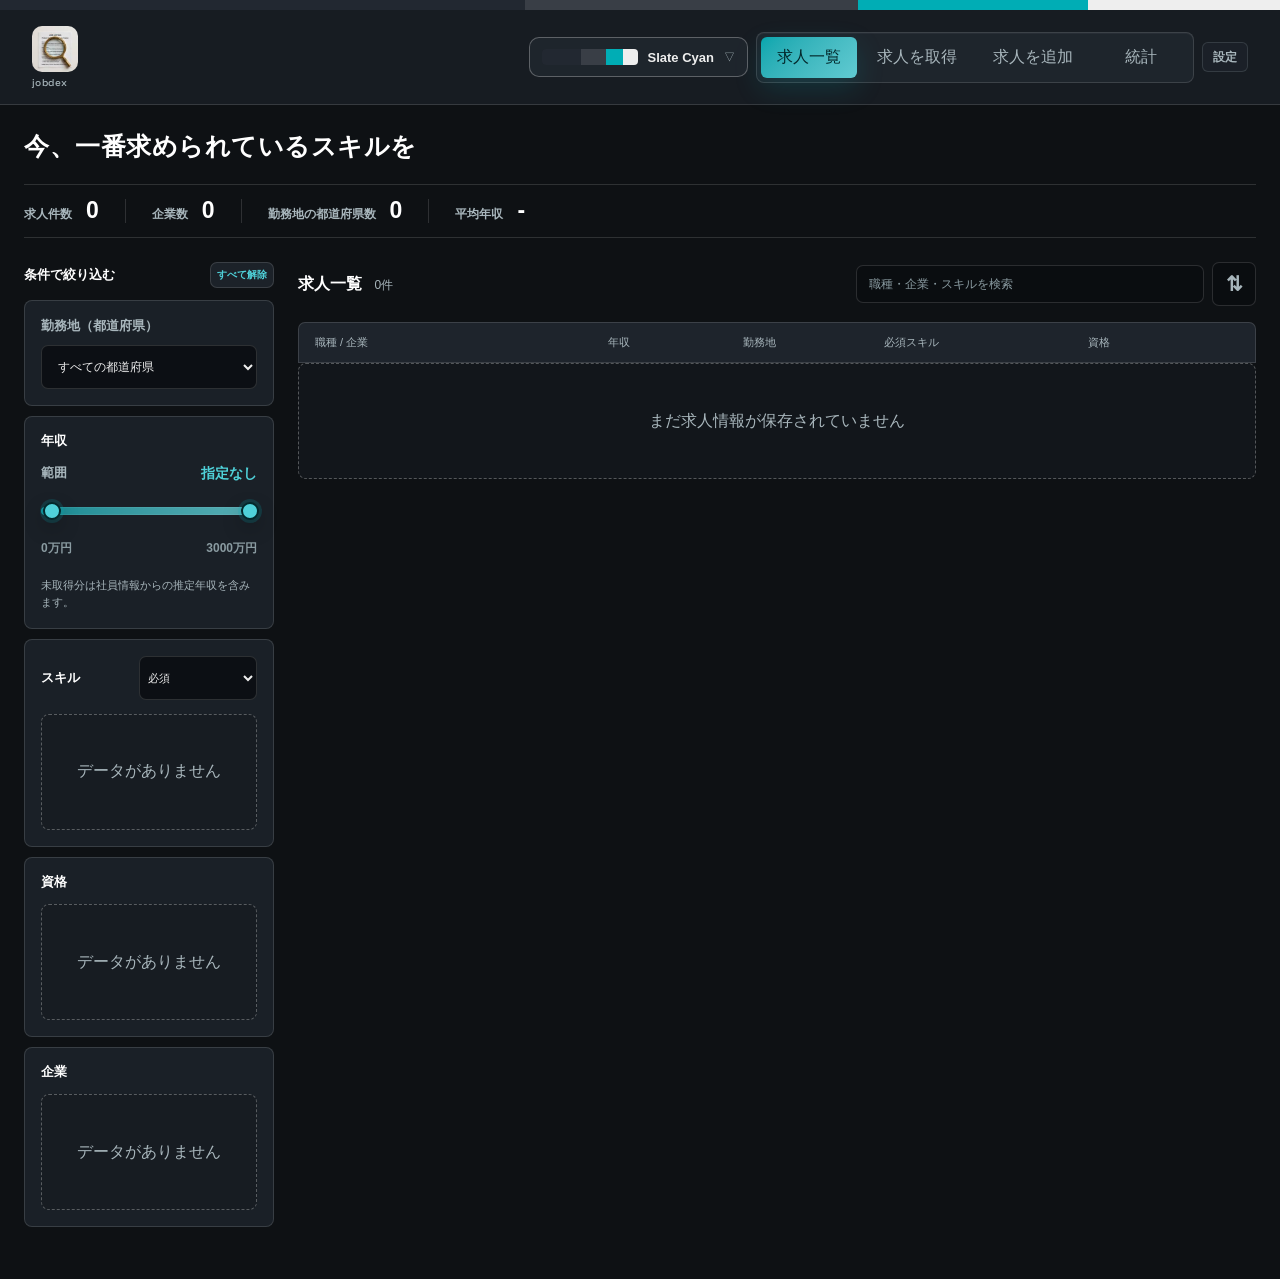
==== commit 33279984: "Rename brand from Talent Market Intelligence to jobdex, use favicon as logo" ====
--- a/index.html
+++ b/index.html
@@ -3,8 +3,8 @@
   <head>
     <meta charset="utf-8">
     <meta name="viewport" content="width=device-width, initial-scale=1">
-    <title>Talent Market Intelligence</title>
-    <link rel="icon" type="image/png" href="job_icon.png">
+    <title>jobdex</title>
+    <link rel="icon" type="image/svg+xml" href="/favicon.svg">
     <link rel="preconnect" href="https://fonts.googleapis.com">
     <link rel="preconnect" href="https://fonts.gstatic.com" crossorigin>
     <link href="https://fonts.googleapis.com/css2?family=Great+Vibes&family=Space+Grotesk:wght@600;700&display=swap" rel="stylesheet">
@@ -16,8 +16,8 @@
     </div>
     <header class="app-header">
       <div class="brand">
-        <h1>TMI</h1>
-        <p>Talent Market Intelligence</p>
+        <img src="/favicon.svg" alt="" style="width:46px;height:46px;border-radius:10px;object-fit:cover">
+        <p>jobdex</p>
       </div>
       <div class="header-actions">
         <button class="settings-button" data-view="settings" type="button">設定</button>
--- a/styles.css
+++ b/styles.css
@@ -52,7 +52,7 @@
   background:
     radial-gradient(circle at 12% -8%, color-mix(in srgb, var(--accent) 20%, transparent), transparent 30%),
     radial-gradient(circle at 88% 6%, color-mix(in srgb, var(--accent-blue) 18%, transparent), transparent 28%),
-    linear-gradient(180deg, #0a0e15 0%, var(--bg) 42%, #06080c 100%);
+    linear-gradient(180deg, var(--bg-soft) 0%, var(--bg) 42%, color-mix(in srgb, var(--bg) 55%, #000000) 100%);
   color: var(--text);
   font-family: "Segoe UI", "Yu Gothic UI", "Meiryo", sans-serif;
 }
@@ -78,6 +78,8 @@
 }
 
 .app-header {
+  position: relative;
+  z-index: 100;
   display: flex;
   align-items: center;
   justify-content: space-between;
@@ -1951,3 +1953,36 @@
   .palette-button { gap: 7px; padding: 6px 8px; font-size: 12px; min-height: 44px; }
   .palette-menu { min-width: 0; width: min(272px, calc(100vw - 24px)); }
 }
+
+/* Phone header fix (2026-11-21): palette + settings on row 1, tabs full-width on row 2.
+   Prevents tab labels (nowrap in 1fr grid cells) from overflowing and overlapping. */
+@media (max-width: 760px) {
+  .header-actions {
+    display: flex;
+    flex-direction: row;
+    flex-wrap: wrap;
+    align-items: center;
+    gap: 8px;
+    width: 100%;
+  }
+  .palette-dropdown { order: 1; flex: 1 1 auto; min-width: 0; }
+  .palette-button { width: 100%; }
+  .palette-button-name { overflow: hidden; text-overflow: ellipsis; }
+  .settings-button { order: 2; flex: none; }
+  .tabs {
+    order: 3;
+    flex: 1 1 100%;
+    display: flex;
+    width: 100%;
+  }
+  .tab {
+    flex: 1 1 0;
+    min-width: 0;
+    min-height: 44px;
+    padding: 8px 2px;
+    font-size: 11px;
+    line-height: 1.3;
+    white-space: normal;
+    text-align: center;
+  }
+}
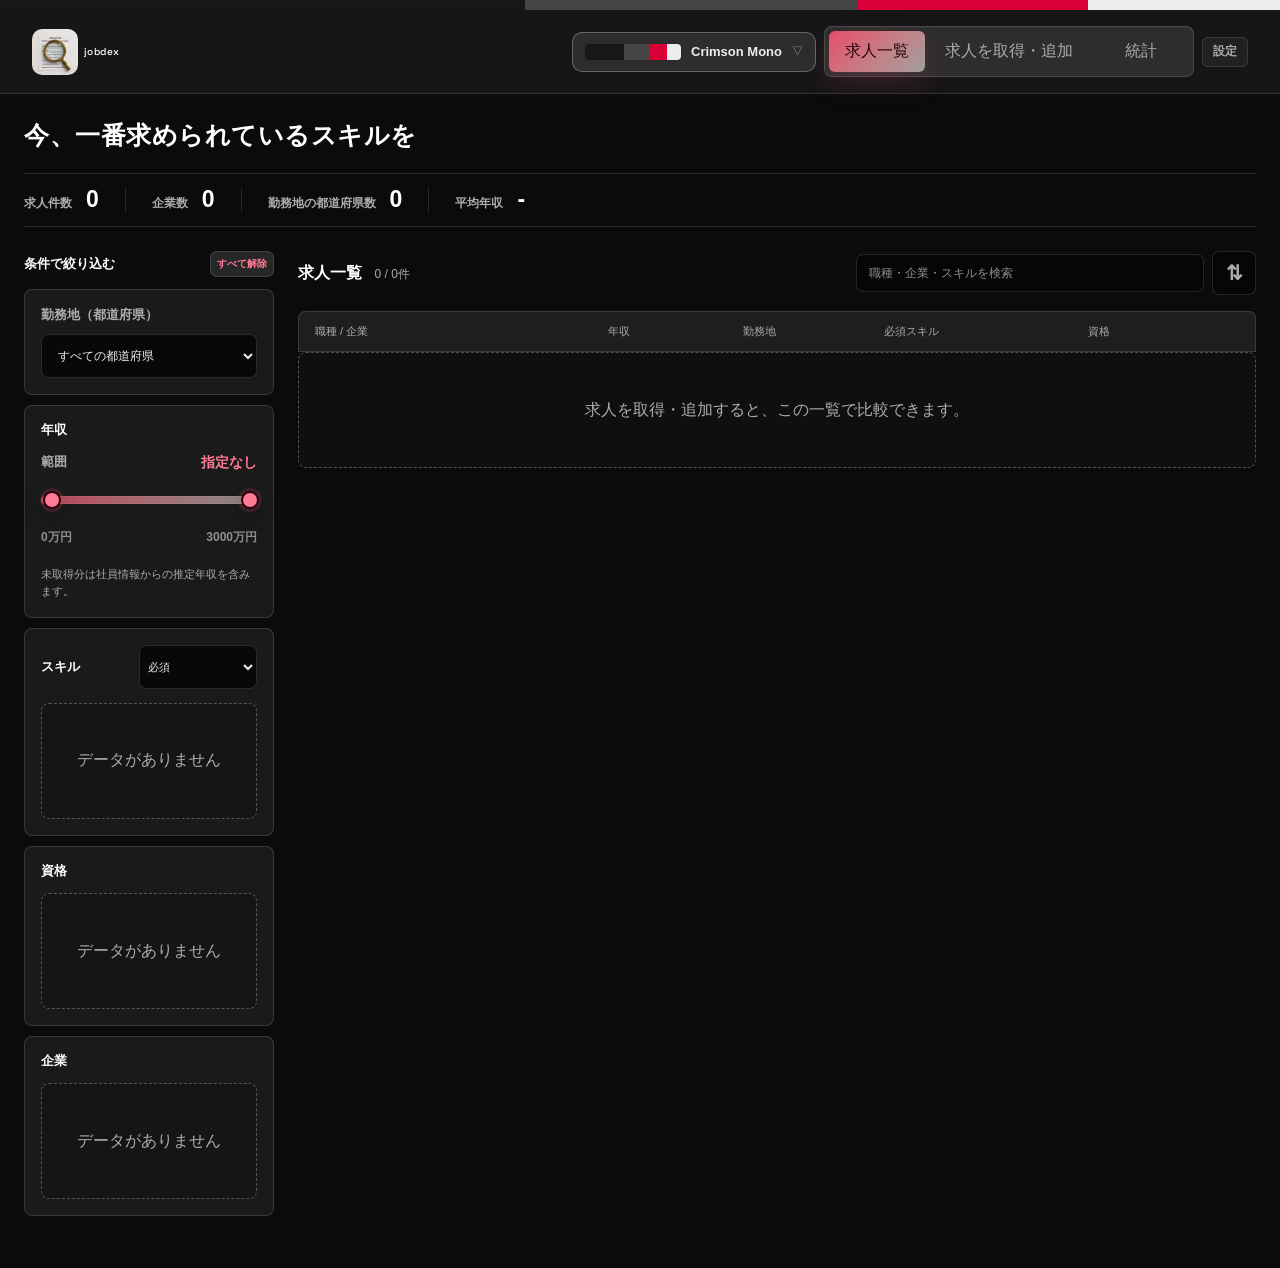
==== commit 4e9d890b: "Merge crawl and paste into one add view with radio switch; unify header nav across pages" ====
--- a/index.html
+++ b/index.html
@@ -23,8 +23,7 @@
         <button class="settings-button" data-view="settings" type="button">設定</button>
         <nav class="tabs" aria-label="ページ切り替え">
           <button class="tab is-active" data-view="dashboard">求人一覧</button>
-          <button class="tab" data-view="crawler">求人を取得</button>
-          <button class="tab" data-view="manual">求人を追加</button>
+          <button class="tab" data-view="add">求人を取得・追加</button>
           <a class="tab" href="stats.html">統計</a>
         </nav>
         <div class="palette-dropdown" id="palette-dropdown">
@@ -154,7 +153,15 @@
         </div>
       </section>
 
-      <section id="crawler" class="view">
+      <section id="add" class="view">
+        <section class="panel add-mode-panel">
+          <div class="add-mode-switch" role="radiogroup" aria-label="追加方法">
+            <label><input type="radio" name="addMode" value="crawl" checked> クロール</label>
+            <label><input type="radio" name="addMode" value="paste"> 貼り付け</label>
+          </div>
+        </section>
+
+        <div id="addCrawlPane" class="add-pane">
         <section class="panel crawler-panel">
           <div class="panel-head">
             <h2>求人情報を取得</h2>
@@ -194,9 +201,9 @@
           <h2>抽出結果プレビュー</h2>
           <div id="crawlPreview" class="job-list empty">取得した求人がここに表示されます</div>
         </section>
-      </section>
-
-      <section id="manual" class="view">
+        </div>
+
+        <div id="addPastePane" class="add-pane" hidden>
         <section class="panel crawler-panel">
           <div class="panel-head">
             <h2>求人票を貼り付け</h2>
@@ -232,6 +239,7 @@
           <div id="manualPreview" class="job-list empty">解析した求人がここに表示されます</div>
           <div id="manualEditor" class="manual-editor" hidden></div>
         </section>
+        </div>
       </section>
 
       <section id="settings" class="view">
--- a/styles.css
+++ b/styles.css
@@ -119,23 +119,23 @@
 }
 
 .brand {
-  display: grid;
-  justify-items: center;
-  gap: 10px;
+  display: flex;
+  align-items: center;
+  gap: 12px;
   width: max-content;
   max-width: 100%;
 }
 
 .brand p {
   margin-bottom: 0;
-  text-align: center;
-  color: var(--muted);
+  text-align: left;
+  color: var(--text-strong);
   font-family: "Space Grotesk", "Segoe UI", sans-serif;
-  font-size: clamp(12px, 1.4vw, 16px);
+  font-size: clamp(26px, 3.2vw, 34px);
   font-weight: 700;
   line-height: 1;
   text-transform: none;
-  letter-spacing: 0;
+  letter-spacing: 0.04em;
 }
 
 main {
@@ -218,6 +218,53 @@
 
 .view.is-active {
   display: block;
+}
+
+.add-mode-switch {
+  display: flex;
+  gap: 10px;
+  flex-wrap: wrap;
+}
+
+.add-mode-switch label {
+  display: inline-flex;
+  align-items: center;
+  gap: 8px;
+  padding: 10px 18px;
+  border: 1px solid var(--line);
+  border-radius: 999px;
+  cursor: pointer;
+  font-weight: 600;
+  color: var(--text-soft);
+}
+
+.add-mode-switch label:has(input:checked) {
+  border-color: var(--accent);
+  color: var(--text-strong);
+  background: var(--accent-soft);
+}
+
+.add-mode-switch input {
+  accent-color: var(--accent);
+  width: 18px;
+  height: 18px;
+  margin: 0;
+}
+
+#add .add-pane {
+  display: grid;
+  gap: 20px;
+  margin-top: 20px;
+}
+
+#add .add-pane[hidden] {
+  display: none;
+}
+
+a.settings-button {
+  text-decoration: none;
+  display: inline-flex;
+  align-items: center;
 }
 
 .metric-grid {
@@ -1288,7 +1335,7 @@
   }
 
   .brand {
-    justify-items: start;
+    justify-content: flex-start;
   }
 
   .tab {
@@ -1330,12 +1377,12 @@
 
   .brand {
     width: fit-content;
-    gap: 6px;
+    gap: 10px;
   }
 
   .brand p {
-    font-size: 11px;
-    line-height: 1.2;
+    font-size: 24px;
+    line-height: 1.1;
   }
 
   main {
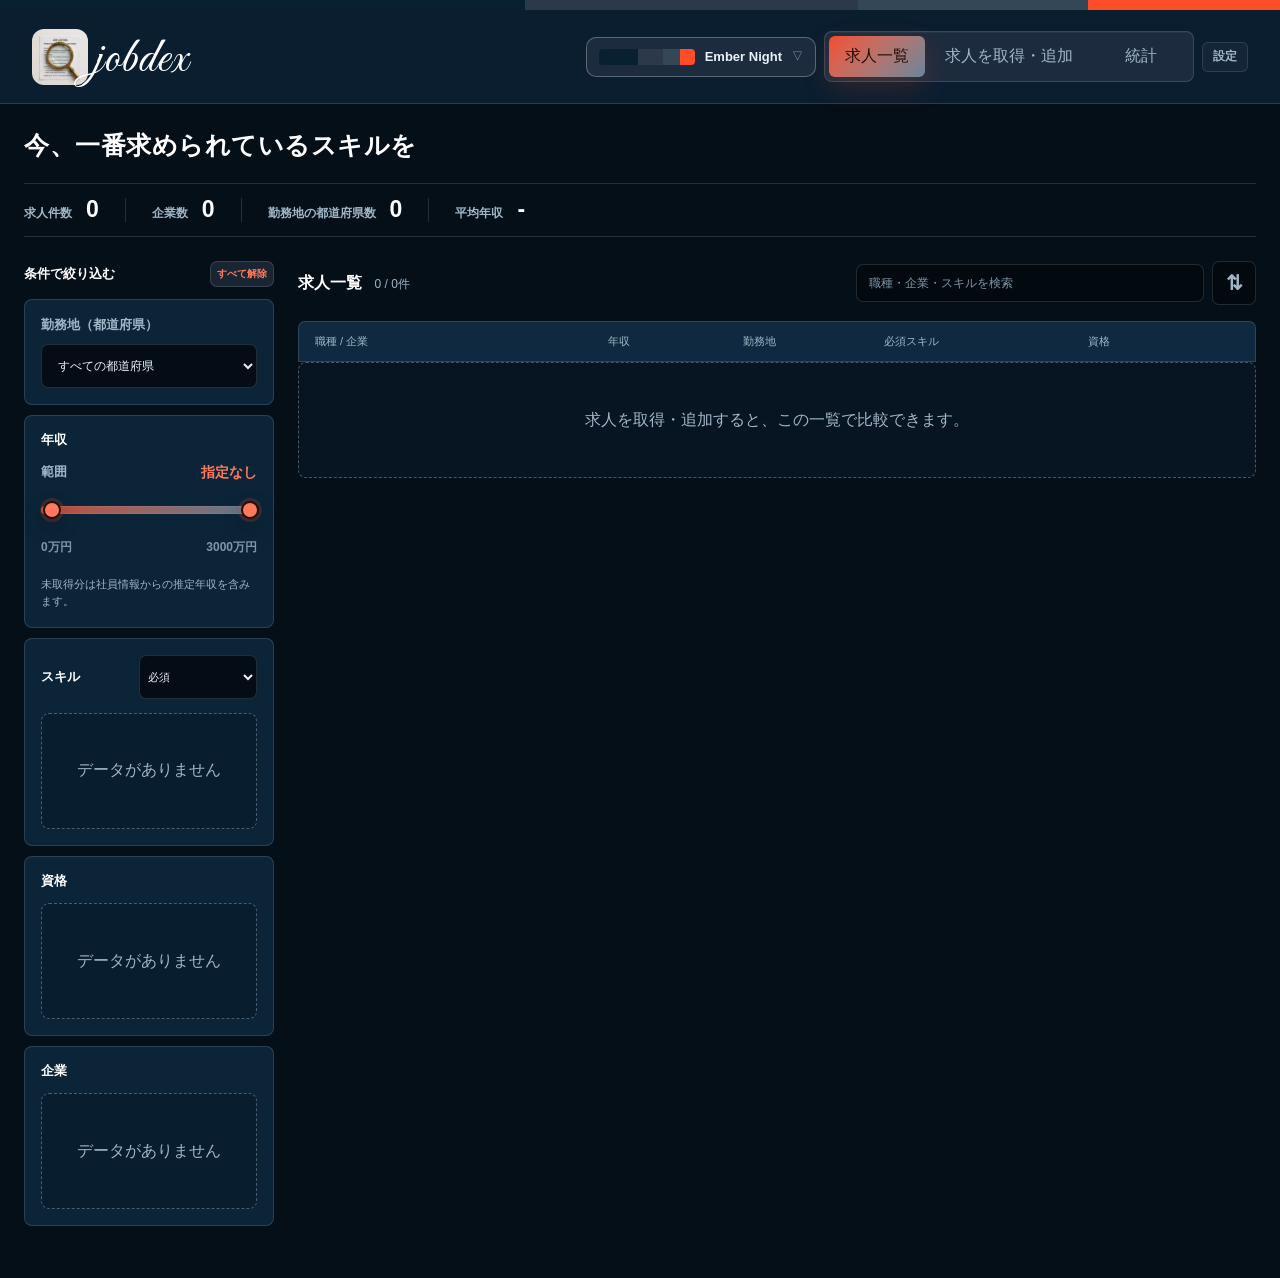
==== commit 4db4a0b8: "Brand wordmark: Great Vibes script at large size (fix late 10px override)" ====
--- a/index.html
+++ b/index.html
@@ -16,7 +16,7 @@
     </div>
     <header class="app-header">
       <div class="brand">
-        <img src="/favicon.svg" alt="" style="width:46px;height:46px;border-radius:10px;object-fit:cover">
+        <img src="/favicon.svg" alt="" style="width:56px;height:56px;border-radius:12px;object-fit:cover">
         <p>jobdex</p>
       </div>
       <div class="header-actions">
--- a/styles.css
+++ b/styles.css
@@ -1486,7 +1486,7 @@
 .app-header { min-height: 76px; padding: 16px 32px; background: var(--header-bg); }
 .brand { justify-items: start; gap: 6px; }
 .brand h1 { font-size: 38px; text-shadow: none; }
-.brand p { font-size: 10px; font-weight: 500; letter-spacing: .04em; }
+.brand p { font-family: "Great Vibes", cursive; font-size: clamp(38px, 4.4vw, 50px); font-weight: 400; letter-spacing: .01em; line-height: 1.1; padding-top: 6px; }
 .header-actions { display: flex; align-items: center; flex-direction: row-reverse; }
 main { width: min(1540px, calc(100% - 48px)); margin-top: 26px; }
 .page-intro { display: flex; justify-content: space-between; align-items: center; margin-bottom: 22px; }
